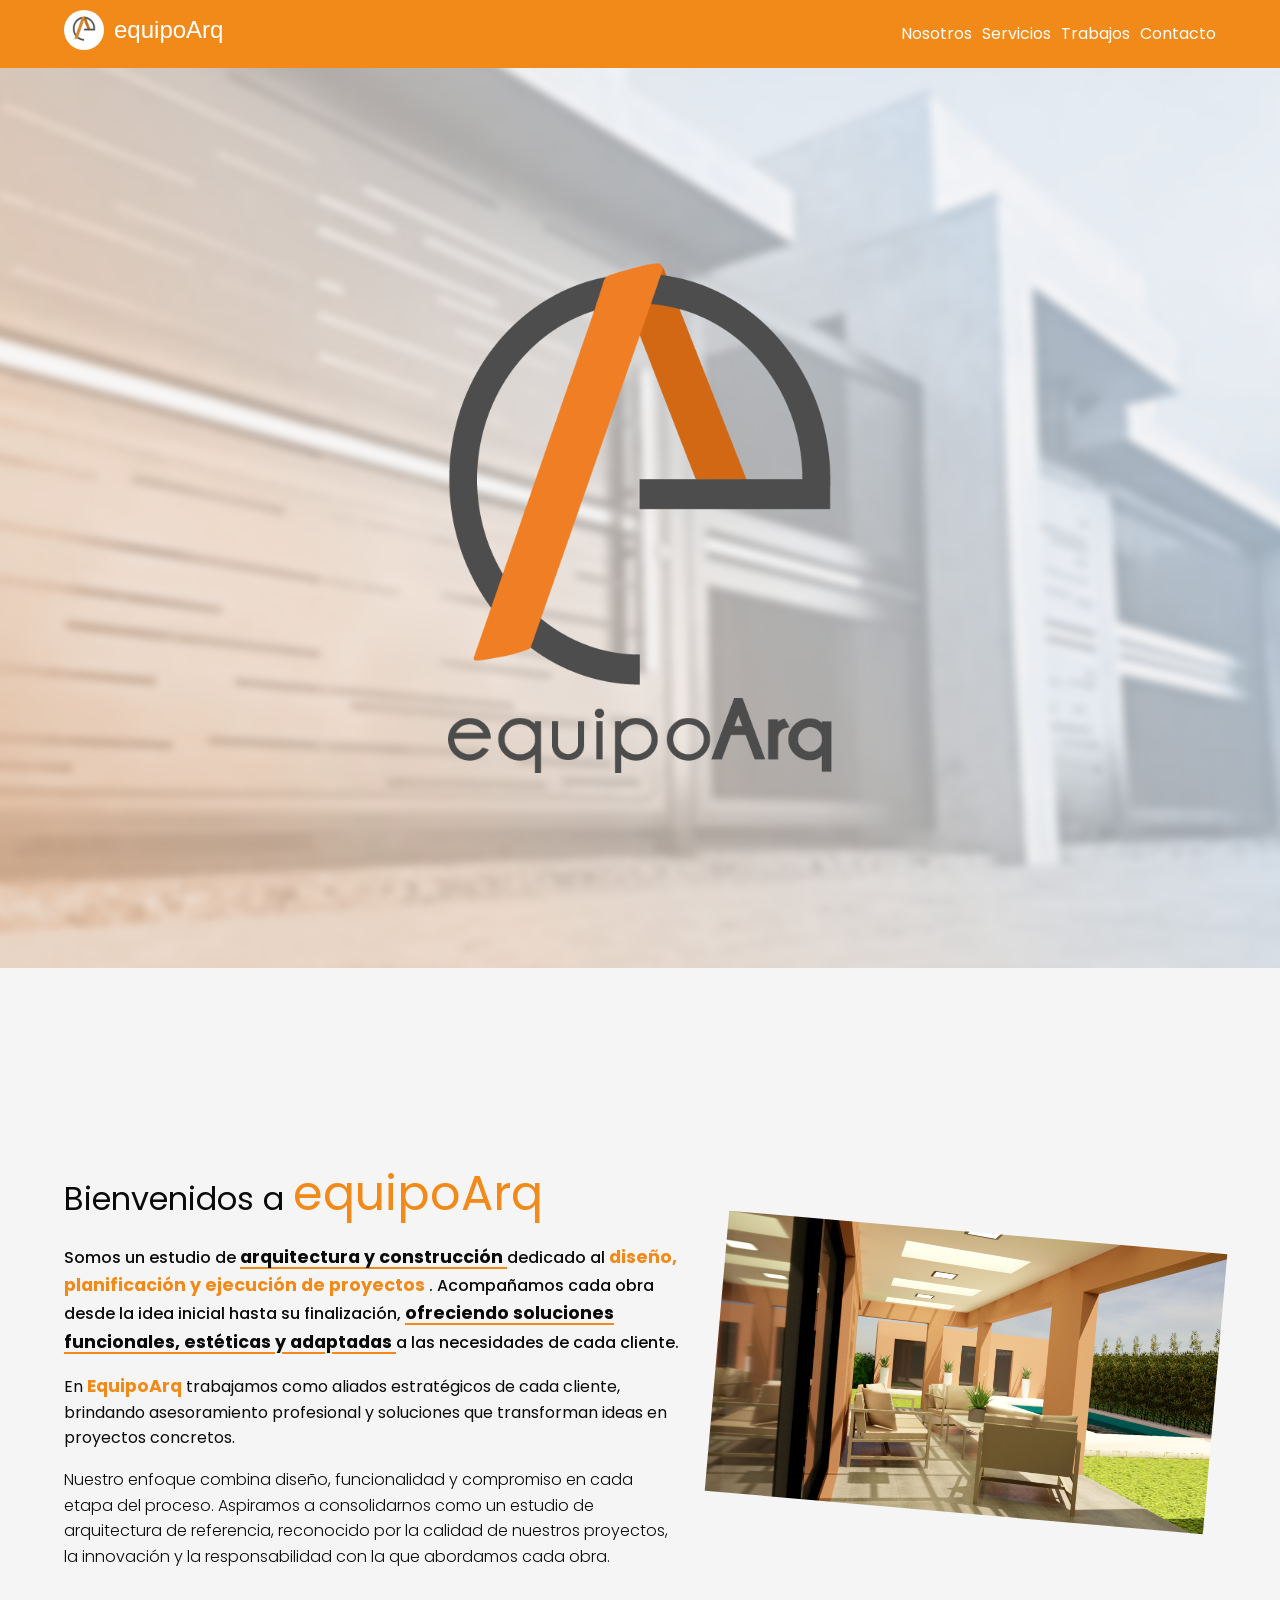
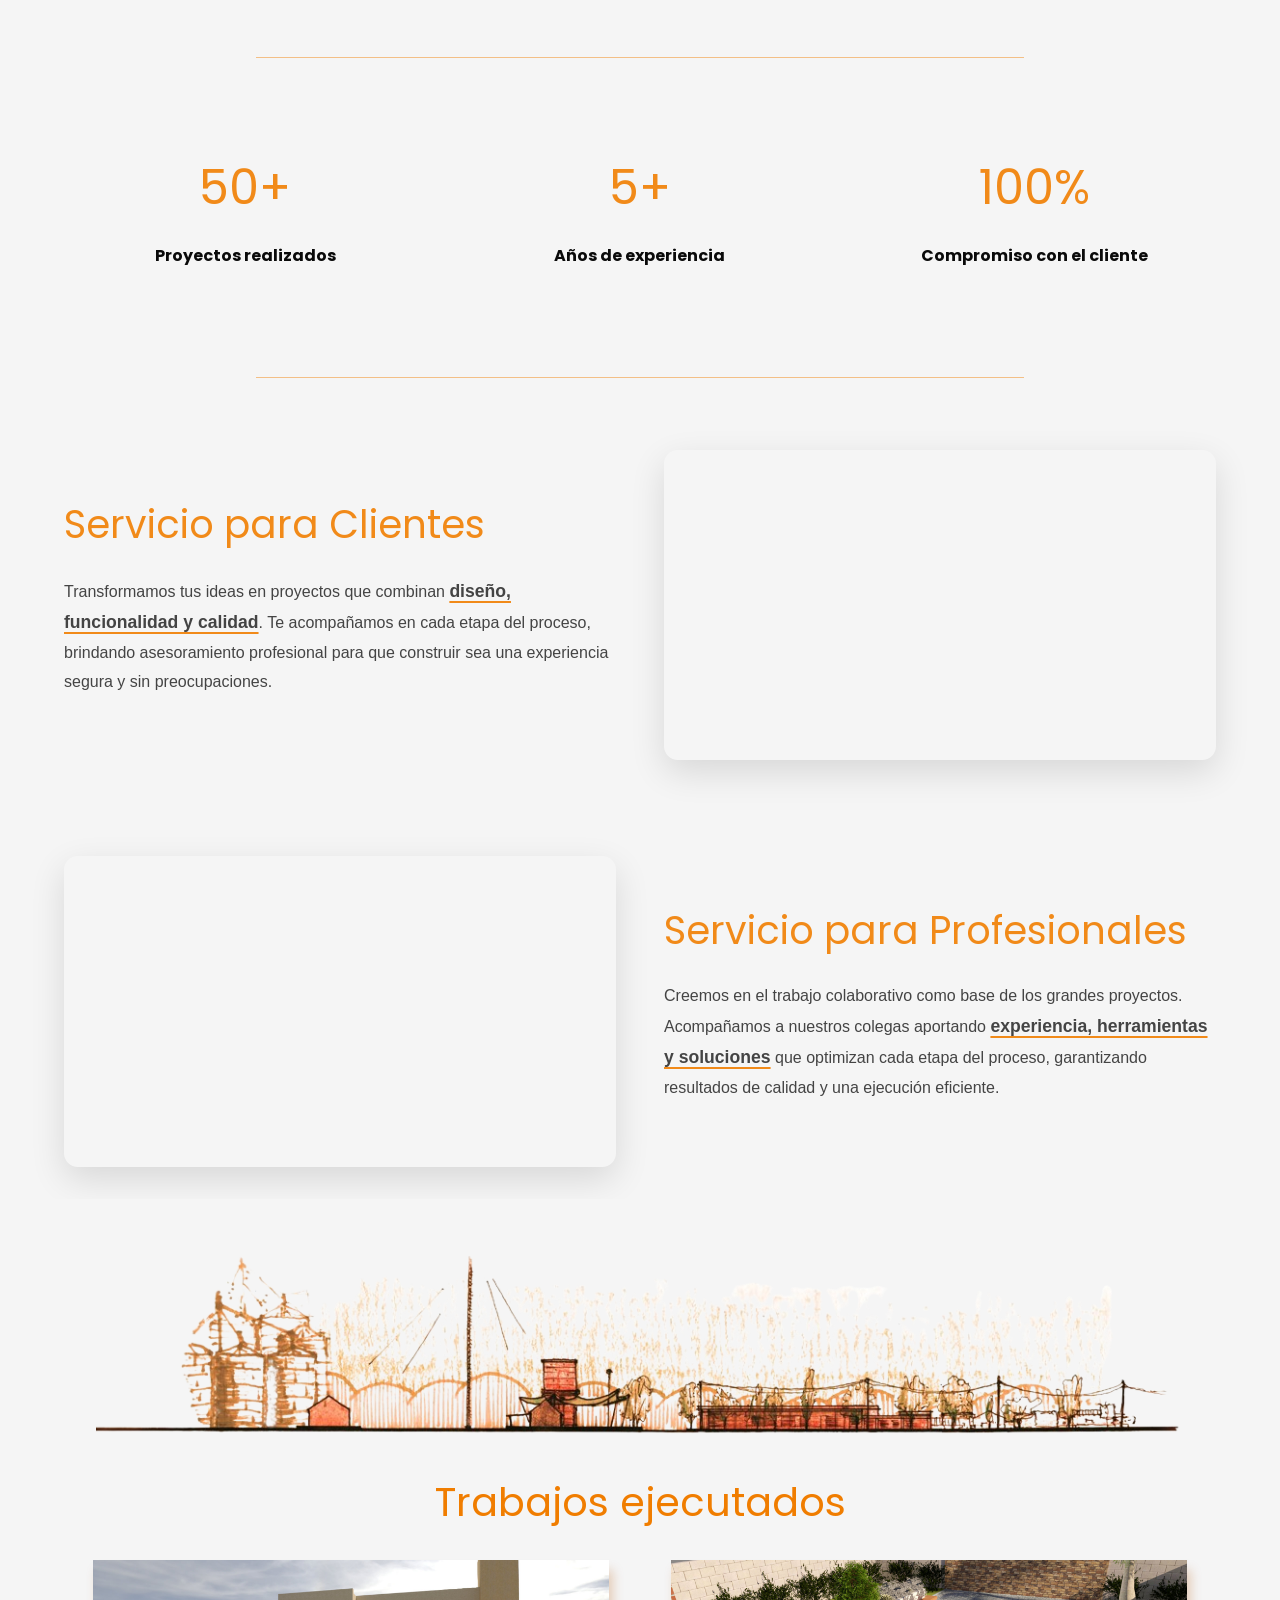
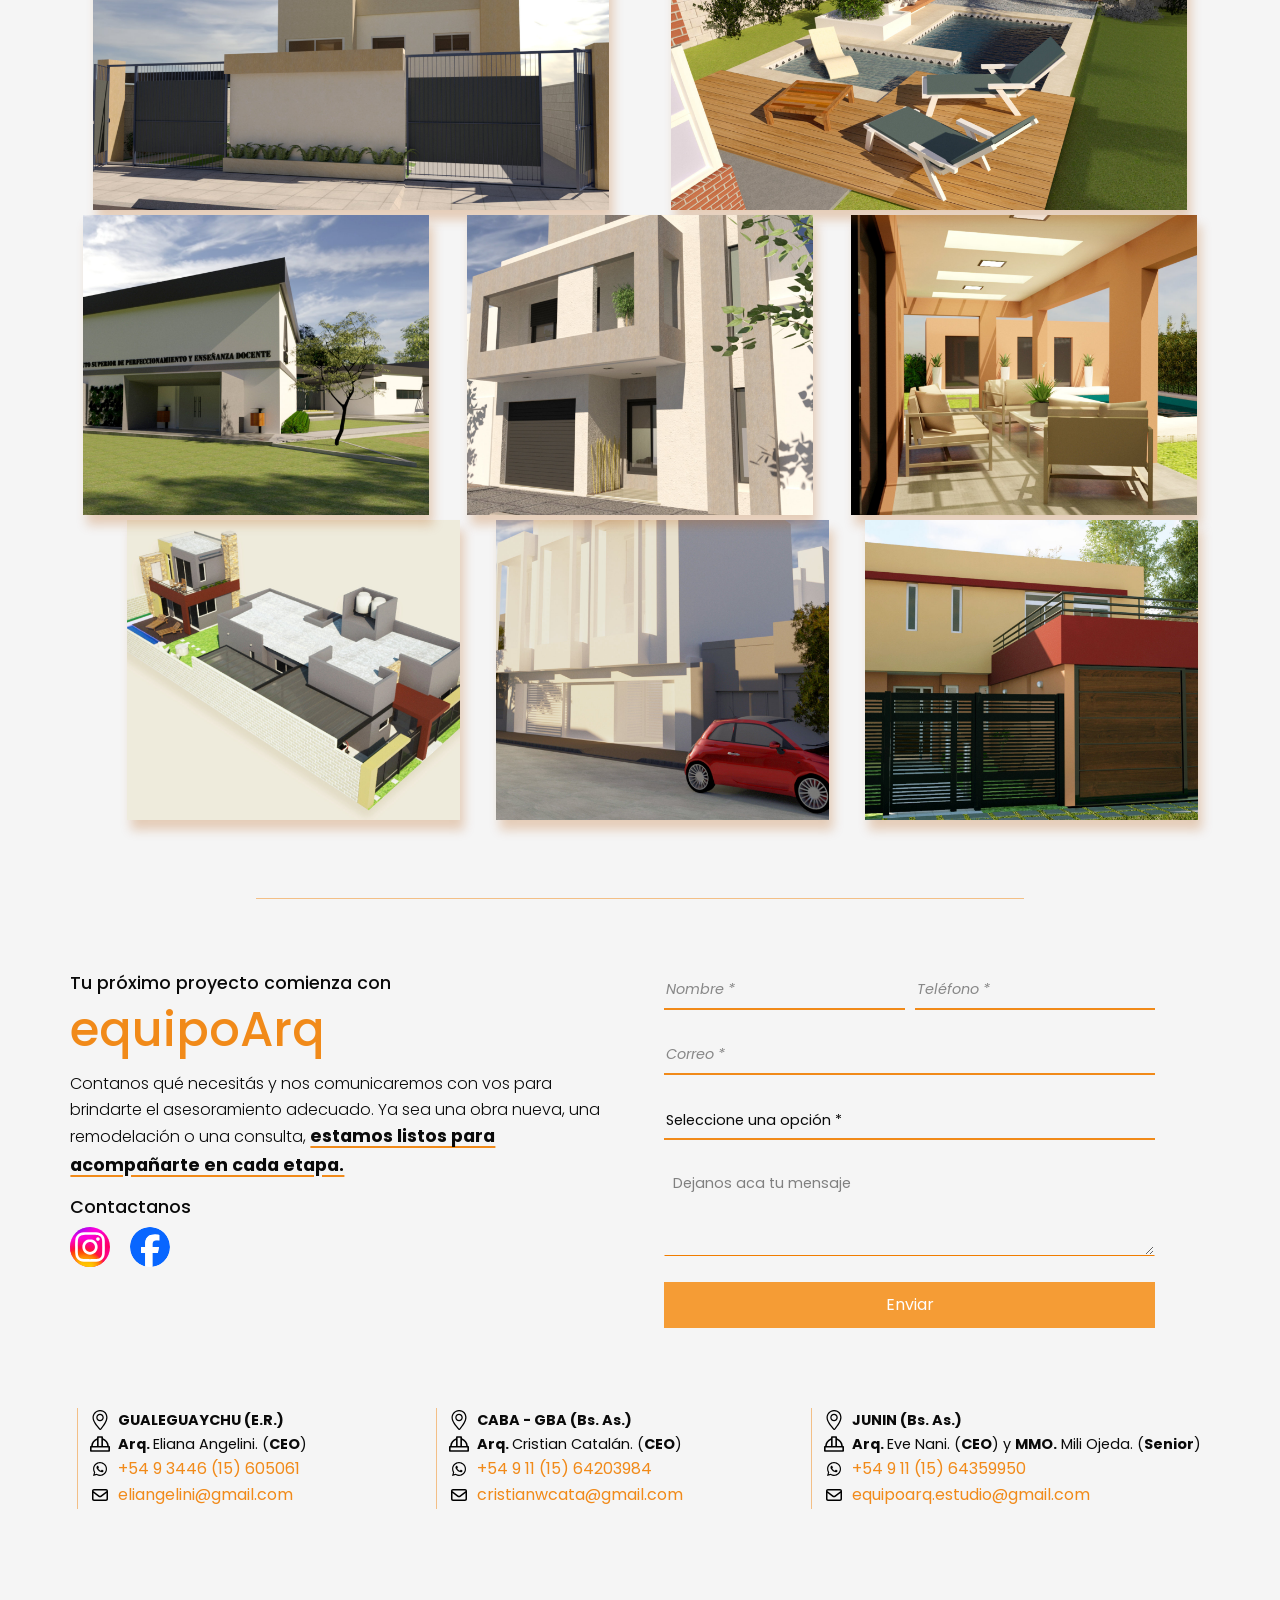
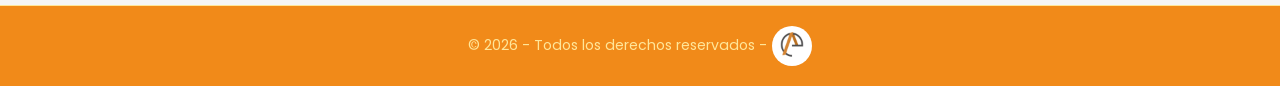
==== index.html @ 35acb1cf "fix img drawline" ====
<!doctype html>
<html class="no-js" lang="es" dir="ltr">

<head>
    <meta charset="utf-8">
    <meta http-equiv="x-ua-compatible" content="ie=edge">
    <meta name="viewport" content="width=device-width, initial-scale=1.0">
    <meta name="msapplication-TileColor" content="#ffffff00">
    <meta name="msapplication-TileImage" content="/ms-icon-144x144.png">
    <meta name="theme-color" content="#ffffff00">
    <meta name="description"
        content="En EquipoArq transformamos tus ideas en proyectos de arquitectura. Diseñamos espacios únicos y te acompañamos para hacer realidad el sueño de construir.">
    <meta name="keywords"
        content="arquitectura, diseño, construcción, planos, Junín, Gualeguaychu, Buenos Aires, proyectos, equipoarq">
    <title>EquipoArq</title>
    <link rel="apple-touch-icon" sizes="57x57" href="img/img-mobile/apple-icon-57x57.png">
    <link rel="apple-touch-icon" sizes="60x60" href="img/img-mobile/apple-icon-60x60.png">
    <link rel="apple-touch-icon" sizes="72x72" href="img/img-mobile/apple-icon-72x72.png">
    <link rel="apple-touch-icon" sizes="76x76" href="img/img-mobile/apple-icon-76x76.png">
    <link rel="apple-touch-icon" sizes="114x114" href="img/img-mobile/apple-icon-114x114.png">
    <link rel="apple-touch-icon" sizes="120x120" href="img/img-mobile/apple-icon-120x120.png">
    <link rel="apple-touch-icon" sizes="144x144" href="img/img-mobile/apple-icon-144x144.png">
    <link rel="apple-touch-icon" sizes="152x152" href="img/img-mobile/apple-icon-152x152.png">
    <link rel="apple-touch-icon" sizes="180x180" href="img/img-mobile/apple-icon-180x180.png">
    <link rel="icon" type="image/png" sizes="192x192" href="img/img-mobile/android-icon-192x192.png">
    <link rel="icon" type="image/png" sizes="32x32" href="img/icon-favicon/favicon-32x32.png">
    <link rel="icon" type="image/png" sizes="96x96" href="img/icon-favicon/favicon-96x96.png">
    <link rel="icon" type="image/png" sizes="16x16" href="img/icon-favicon/favicon-16x16.png">
    <link rel="manifest" href="/manifest.json">
    <link rel="stylesheet" href="css/foundation.css">
    <link rel="stylesheet" href="css/app.css">
    <link rel="stylesheet" href="fonts/style.css">
    <link rel="stylesheet" href="css/estilo.css">
    <link href="https://fonts.googleapis.com/css?family= Playfair + Display " rel="stylesheet">
    <link href="https://fonts.googleapis.com/css?family=Open+Sans:300,300i,400,400i,600,600i,700,700i,800,800i"
        rel="stylesheet">
</head>

<body>
    <!-------------------------------- MENU  -------------->

    <header id="header-nav" class="header-nav">
        <div class="nav-container">
            <a class="nav-header" data-link-home="1" href="#1">
                <h1 id="logo-link" class="logo">
                    <img class="logo-img" src="./img/img-mobile/apple-icon-120x120.png"
                        alt="Imagen del logo de EquipoArq">
                    equipoArq
                </h1>
            </a>
            <nav class="nav-links">
                <a class="nav-link" data-link="2" href="#2">Nosotros</a>
                <a class="nav-link" data-link="3" href="#3">Servicios</a>
                <a class="nav-link" data-link="4" href="#4">Trabajos</a>
                <a class="nav-link" data-link="5" href="#5">Contacto</a>
            </nav>

            <div id="esquina" class="esquina">
                <a type="button" id="menuM" style="display: inline;"><span class="icon-menu"></span></a>
                <a type="button" id="menuX" style="display: none;"><span class="icon-cross"></span></a>
            </div>

            <nav class="nav-links-mobile" id="nav-links-mobile" style="display: none;">
                <a class="nav-link" href="#2">Nosotros</a>
                <a class="nav-link" href="#3">Servicios</a>
                <a class="nav-link" href="#4">Trabajos</a>
                <a class="nav-link" href="#5">Contacto</a>
            </nav>
        </div>
    </header>
    <main>
        <!-------------------------------- HOME -------------->
        <section class="home" id="1">
            <div class="subhome">
                <img src="img/fuente/MARCA_de_AGUA.png" alt="Imagen del logo de EquipoArq">
            </div>
        </section>

        <!-------------------------------- NOSOTROS -------------->
        <section class="nosotros" id="2">
            <article class="nosotros-info">
                <h1>Bienvenidos a <span class="orange-title">equipoArq</span></h1>
                <p class="nosotros-first">Somos un estudio de
                    <strong class="text-underline">
                        arquitectura y construcción
                    </strong> dedicado al
                    <span class="orange">
                        diseño, planificación y ejecución de proyectos
                    </span>. Acompañamos cada obra desde la idea inicial hasta su finalización,
                    <strong class="text-underline">
                        ofreciendo soluciones funcionales, estéticas y adaptadas
                    </strong>
                    a las necesidades de cada cliente.
                </p>
                <p class="nosotros-second">
                    En <strong class="orange">EquipoArq</strong> trabajamos como aliados estratégicos de cada cliente,
                    brindando
                    asesoramiento profesional y
                    soluciones que transforman ideas en proyectos concretos.
                </p>
                <p class="nosotros-third">
                    Nuestro enfoque combina diseño, funcionalidad y
                    compromiso en cada etapa del proceso.
                    Aspiramos a consolidarnos como un estudio de arquitectura de referencia, reconocido por la calidad
                    de
                    nuestros proyectos, la innovación y la responsabilidad con la que abordamos cada obra.
                </p>
            </article>
            <div class="nosotros-img">
                <img src="img/obras/pay/01.jpg" alt="Imagen de proyecto realizado por nosotros">
            </div>
        </section>

        <hr class="orange">

        <!----------------------------- Cards -->

        <section class="cards-section" id="7">
            <article class="card-simple">
                <p class="card-number">50+</p>
                <p class="card-text">Proyectos realizados</p>
            </article>
            <article class="card-simple">
                <p class="card-number">5+</p>
                <p class="card-text">Años de experiencia</p>
            </article>
            <article class="card-simple">
                <p class="card-number">100%</p>
                <p class="card-text">Compromiso con el cliente</p>
            </article>
        </section>

        <hr class="orange">

        <!-------------------------------- SERVICIOS -------------->
        <section class="servicio" id="3">
            <article class="servicio-article">
                <div class="servicioCC" id="cuboC">
                    <h2>Servicio para Clientes</h2>
                    <p class="servicioCC-p">
                        Transformamos tus ideas en proyectos que combinan <strong class="text-underline">diseño,
                            funcionalidad y calidad</strong>. Te
                        acompañamos en cada etapa del proceso, brindando asesoramiento profesional para que
                        construir sea una experiencia segura y sin preocupaciones.
                    </p>
                </div>
                <div class="servicioCF" id="cuboCF">
                    <div>
                        <ul id="galeria1">
                            <li><img src="img/sc_1.jpg" border="0" alt="Rascafría1" /></li>
                            <li><img src="img/sc_2.jpg" border="0" alt="Rascafría1" /></li>
                            <li><img src="img/sc_3.jpg" border="0" alt="Rascafría1" /></li>
                            <!-- <li><img src="img/sc_4.jpg" border="0" alt="Rascafría1" /></li>
                            <li><img src="img/sc_5.jpg" border="0" alt="Rascafría1" /></li> -->
                        </ul>
                    </div>
                </div>
            </article>
            <article class="servicio-article">
                <div class="servicioPP" id="cuboP">
                    <div>
                        <ul id="galeria">
                            <li><img src="img/sp_1.jpg" border="0" alt="Rascafría" /></li>
                            <li><img src="img/sp_2.jpg" border="0" alt="Rascafría" /></li>
                            <li><img src="img/sp_3.jpg" border="0" alt="Rascafría" /></li>
                        </ul>
                    </div>
                </div>
                <div class="servicioCC" id="cuboPF">
                    <h2>Servicio para Profesionales</h2>
                    <p class="servicioCC-p"> Creemos en el trabajo colaborativo como base de los grandes proyectos.
                        Acompañamos a nuestros
                        colegas aportando <strong class="text-underline">experiencia, herramientas y soluciones</strong>
                        que
                        optimizan cada etapa del proceso,
                        garantizando resultados de calidad y una ejecución eficiente. </p>
                </div>
            </article>
        </section>

        <!-------------------------------- TRABAJOS ---------->

        <!-------------------------------- TRABAJOS + Hover  ---------->
        <section class="trabajos" id="4">
            <header class="dibujaLinea">
                <img class="" src="img/paisaje3.png" alt="Imagen de paisaje de Gualeguaychu, Entre Rios">
                <h2>Trabajos ejecutados</h2>
            </header>
            <div class="gridTrabajos">

                <article class="contieneTrabajoPrimera">
                    <a onclick="irReveal1()" class="trabajoPrimera" id="a1">
                        <div class="t1">
                            <div class="t1I" id="t1ID">
                                <p><span style="font-weight: bold; font-size: 1.2em; font-family: sans-serif;">Vivienda
                                        Multifamiliar</span></p>
                                <p>Proyecto completo de 5 viviendas urbanas para uso propio y de alquiler.</p>
                                <p>Ubicación: Gualeguaychú, Entre Rios.</p>
                                <p>M2 :500</p>
                                <p>Inicio 2019</p>
                            </div>
                        </div>
                    </a>
                    <a onclick="irReveal2()" class="trabajoPrimera" id="a2">
                        <div class="t2">
                            <div class="t2I" id="t1ID">
                                <p><span style="font-weight: bold; font-size: 1.2em; font-family: sans-serif;">Vivienda
                                        Unifamiliar</span></p>
                                <p>Refacción y paisajismo. Proyecto para vivienda urbana de remodelación de parrilla y
                                    patio,
                                    incorporando una pileta integrada.</p>
                                <p>Ubicación: Junín, Provincia de Bs As.</p>
                                <p>M2:140</p>
                                <p>Inicio 2019</p>
                            </div>
                        </div>
                    </a>
                </article>

                <!-------------------------------- TRABAJOS segunda  ---------->
                <article class="contieneTrabajoSegunda">
                    <a onclick="irReveal3()" class="trabajoSegunda" id="a3">
                        <div class="t3">
                            <div class="t3I" id="t1ID">
                                <p><span style="font-weight: bold; font-size: 1.2em; font-family: sans-serif;">Edificio
                                        Institucional</span></p>
                                <p>Obra nueva. Anteproyecto de edificio educativo de area artistica, con SUM de gran
                                    capacidad y areas de talleres didácticos.</p>
                                <p>Ubicacion: Polo educativo, Gualeguaychu, Entre Rios.</p>
                                <p>M2:1500</p>
                                <p>En Proceso</p>
                            </div>
                        </div>
                    </a>
                    <a onclick="irReveal4()" class="trabajoSegunda" id="a4">
                        <div class="t4">
                            <div class="t4I" id="t1ID">
                                <p><span style="font-weight: bold; font-size: 1.2em; font-family: sans-serif;">Vivienda
                                        Unifamiliar</span></p>
                                <p>Demolición y obra nueva. Vivienda completa, en dos plantas, planta baja área pública
                                    y
                                    planta alta sector privado. Construccion Tradicional y cieloraso de galería exterior
                                    con
                                    construcción en seco.</p>
                                <p>Ubicación: Gualeguaychú, Entre Rios.</p>
                                <p>M2:160</p>
                                <p>En proceso</p>
                            </div>
                        </div>
                    </a>
                    <a onclick="irReveal5()" class="trabajoSegunda" id="a5">
                        <div class="t5">
                            <div class="small-12 columns t5I" id="t1ID">
                                <p><span style="font-weight: bold; font-size: 1.2em; font-family: sans-serif;">Vivienda
                                        Unifamiliar</span></p>
                                <p>Refacción de baño y galería.
                                    Construcción Tradicional y cieloraso de galería exterior con construcción en seco.
                                </p>
                                <p>Ubicación: Chacabuco, Provincia de Bs. As.</p>
                                <p>M2:35</p>
                                <p>En proceso</p>
                            </div>
                        </div>
                    </a>
                </article>
                <!-------------------------------- TRABAJOS tercera  ---------->
                <article class="contieneTrabajoTercera">
                    <a onclick="irReveal6()" class="trabajoTercera" id="a6">
                        <div class="t6">
                            <div class="t6I" id="t1ID">
                                <p style="font-weight: bold; font-size: 1.2em; font-family: sans-serif;">Vivienda
                                    Unifamiliar</p>
                                <p>Refacción de fachada y cochera, Departamento a construir como vivienda secundaria.
                                    Construcción Tradicional y cochera en hierro y madera.</p>
                                <p>Ubicacion: Chacabuco, Provincia de Bs. As.</p>
                                <p>M2:120</p>
                                <p>Fachada concluida, Departamento a iniciar.</p>
                            </div>
                        </div>
                    </a>
                    <a onclick="irReveal7()" class="trabajoTercera" id="a7">
                        <div class="t7">
                            <div class="t7I" id="t1ID">
                                <p style="font-weight: bold; font-size: 1.2em; font-family: sans-serif;">Edificio de
                                    viviendas multifamiliar</p>
                                <p>6 Departamentos de 2 habitaciones tipo duplex</p>
                                <p>Ubicación: Junin, Provincia de Bs. As.</p>
                                <p>M2 :710</p>
                                <p>A iniciar a fines de 2019</p>
                            </div>
                        </div>
                    </a>
                    <a onclick="irReveal8()" class="trabajoTercera" id="a8">
                        <div class="t8">
                            <div class="t8I" id="t1ID">
                                <p style="font-weight: bold; font-size: 1.2em; font-family: sans-serif;">Vivienda
                                    Unifamiliar</p>
                                <p>Planta baja area social, con quincho y pileta . Planta alta sector privado 3
                                    dormitorios
                                    y baño. Construccion Tradicional.</p>
                                <p>Ubicacion: Chacabuco, Provincia de Bs. As.</p>
                                <p>M2:231</p>
                                <p>En obra.</p>
                            </div>
                        </div>
                    </a>
                </article>
            </div>

        </section>

        <!--------------------------- CONTACTO ------------------>

        <hr class="orange">

        <section id="5">
            <div class="contacto">
                <header class="contacto-info">
                    <h4 class="">
                        Tu próximo proyecto comienza con <span class="orange-title">equipoArq</span>
                    </h4>
                    <p>
                        Contanos qué necesitás y nos comunicaremos con vos para brindarte el asesoramiento adecuado. Ya
                        sea
                        una obra nueva, una remodelación o una consulta, <strong class="text-underline">estamos listos
                            para
                            acompañarte en cada etapa.</strong>
                    </p>
                    <h4>Contactanos</h4>
                    <p class="contacto-social">
                        <a class="logo-link-social" href="https://instagram.com/equipoarq" target="_blank"
                            rel="noopener noreferrer">
                            <img class="logo-img" src="./img/icons/instagram-icon.svg"
                                alt="Imagen de instagram acerca del perfil de EquipoArq">
                        </a>
                        <a class="logo-link-social" href="https://www.facebook.com/EArq.Arquitectura" target="_blank"
                            rel="noopener noreferrer">
                            <img class="logo-img" src="./img/icons/facebook-icon.svg"
                                alt="Imagen de facebook acerca del perfil de equipoArq">
                        </a>
                    </p>
                </header>
                <form action="enviar.php" method="post" class="contact-form">
                    <div class="inline-datos">
                        <input class="input-text" type="text" name="nombre" placeholder="Nombre *" minlength="3"
                            maxlength="50" required>
                        <input class="input-text" type="tel" name="telefono" placeholder="Teléfono *" inputmode="tel"
                            oninput="this.value = this.value.replace(/[^0-9+\-\s()]/g, '')" pattern="[0-9+\-\s()]{6,20}"
                            maxlength="15"
                            title="Ingrese un teléfono válido." required>
                    </div>
                    <input class="input-text" type="email" name="correo" placeholder="Correo *" required>
                    <select class="input-text" name="select-city" id="select-city" required>
                        <option value="">Seleccione una opción *</option>
                        <option value="eliangelini@gmail.com">Gualeguaychú</option>
                        <option value="cristianwcata@gmail.com">CABA</option>
                        <option value="equipoarq.estudio@gmail.com">Junín, BS AS</option>
                    </select>
                    <textarea name="mensajeM" class="mensajeM" type="mensaje" placeholder="Dejanos aca tu mensaje"
                        minlength="5" maxlength="200" required></textarea>
                    <button id="boton" class="button">Enviar</button>
                </form>
            </div>
            <div class="contact-info">
                <article class="contact-mails">
                    <div class="contact-data">
                        <img class="icons-img" src="./img/icons/location.svg" alt="icono de ubicación">
                        <h3><strong>GUALEGUAYCHU (E.R.)</strong></h3>
                    </div>
                    <div class="contact-data">
                        <img class="icons-img" src="./img/icons/helmet-safety.svg" alt="icono de arquitecto">
                        <h3><strong>Arq. </strong>Eliana Angelini. (<strong>CEO</strong>)</h3>
                    </div>
                    <div class="contact-data">
                        <img class="icons-img" src="./img/icons/whatsapp.svg" alt="icono de whatsapp">
                        <a href="https://wa.me/543446605061" target="_blank" rel="noopener noreferrer">
                            <h3>+54 9 3446 (15) 605061</h3>
                        </a>
                    </div>
                    <div class="contact-data">
                        <img class="icons-img" src="./img/icons/mail.svg" alt="icono de mail">
                        <a href="mailto:eliangelini@gmail.com">
                            <h3>eliangelini@gmail.com</h3>
                        </a>
                    </div>
                </article>
                <article class="contact-mails">
                    <div class="contact-data">
                        <img class="icons-img" src="./img/icons/location.svg" alt="icono de ubicación">
                        <h3><strong>CABA - GBA (Bs. As.)</strong></h3>
                    </div>
                    <div class="contact-data">
                        <img class="icons-img" src="./img/icons/helmet-safety.svg" alt="icono de arquitecto">
                        <h3><strong>Arq. </strong>Cristian Catalán. (<strong>CEO</strong>)</h3>
                    </div>
                    <div class="contact-data">
                        <img class="icons-img" src="./img/icons/whatsapp.svg" alt="icono de Whatsapp">
                        <a href="https://wa.me/5491164203984?text=Hola,%20quiero%20más%20información%20sobre%20sus%20servicios."
                            target="_blank" rel="noopener noreferrer">
                            <h3>+54 9 11 (15) 64203984</h3>
                        </a>
                    </div>
                    <div class="contact-data">
                        <img class="icons-img" src="./img/icons/mail.svg" alt="icono de mail">
                        <a href="mailto:cristianwcata@gmail.com">
                            <h3>cristianwcata@gmail.com</h3>
                        </a>
                    </div>
                </article>
                <article class="contact-mails">
                    <div class="contact-data">
                        <img class="icons-img" src="./img/icons/location.svg" alt="icono de ubicación">
                        <h3><strong>JUNIN (Bs. As.)</strong></h3>
                    </div>
                    <div class="contact-data">
                        <img class="icons-img" src="./img/icons/helmet-safety.svg" alt="icono de arquitecto">
                        <h3 class="contact-h3-display"><strong>Arq. </strong>Eve Nani. (<strong>CEO</strong>) y
                            <strong>MMO.</strong> Mili Ojeda. (<strong>Senior</strong>)
                        </h3>
                        <h3 class="contact-h3-mobile">
                            <div>
                                <strong>Arq. </strong>Eve Nani. (<strong>CEO</strong>)
                            </div>
                            <div>
                                <strong>MMO.</strong> Mili Ojeda. (<strong>Senior</strong>)
                        </h3>
                    </div>
                    <div class="contact-data">
                        <img class="icons-img" src="./img/icons/whatsapp.svg" alt="icono de whatsapp">
                        <a href="https://wa.me/5491164359950?text=Hola,%20quiero%20más%20información%20sobre%20sus%20servicios."
                            target="_blank" rel="noopener noreferrer">
                            <h3>+54 9 11 (15) 64359950</h3>
                        </a>
                    </div>
                    <div class="contact-data">
                        <img class="icons-img" src="./img/icons/mail.svg" alt="icono de mail">
                        <a href="mailto:equipoarq.estudio@gmail.com">
                            <h3>equipoarq.estudio@gmail.com</h3>
                        </a>
                    </div>
                </article>

            </div>
        </section>
    </main>

    <!-----------------------------FOOTER -------------------->
    <footer class="footer">
        <small class="copyright">
            &copy; 2026 - Todos los derechos reservados - <img class="logo-img" src="./img/img-mobile/apple-icon-120x120.png" alt="Imagen del logo de EquipoArq">
        </small>
    </footer>

    <!--------------------------- REVEAL1 ------------------>
    <div class="row expanded reveal1" id="reveal1">
        <a class="fuera" onclick="fueraReveal1()"> <span class="icon-cross"></span> </a>

        <div class="small-12 medium-6 large-8 columns revealFotos">
            <a class="fueraMenor" onclick="fueraReveal1()"> <span class="icon-cross"></span> </a>
            <ul class="slider22">
                <li>
                    <input type="radio" id="reveal1-1" name="sradio" checked>
                    <label for="reveal1-1"></label>
                    <img class="reveal1-11">
                </li>
                <li>
                    <input type="radio" id="reveal1-2" name="sradio">
                    <label for="reveal1-2"></label>
                    <img class="reveal1-22">
                </li>
                <li>
                    <input type="radio" id="reveal1-3" name="sradio">
                    <label for="reveal1-3"></label>
                    <img class="reveal1-33">
                </li>
                <li>
                    <input type="radio" id="reveal1-4" name="sradio">
                    <label for="reveal1-4"></label>
                    <img class="reveal1-44">
                </li>
            </ul>
        </div>
        <div class="small-12 medium-6 large-4 columns revealinfo">
            <p><span style="font-weight: bold; font-size: 1.2em; font-family: sans-serif; color: #ff9100;">Vivienda
                    Multifamiliar</span></p>
            <p>Proyecto completo de 5 viviendas urbanas para uso propio y de alquiler.</p>
            <p>Ubicación: Gualeguaychú, Entre Rios.</p>
            <p>M2 :500</p>
            <p>Inicio 2019</p>
        </div>
    </div>
    <!--------------------------- REVEAL2 ------------------>
    <div class="row expanded reveal1" id="reveal2">
        <a class="fuera" onclick="fueraReveal1()"> <span class="icon-cross"></span> </a>

        <div class="small-12 medium-6 large-8 columns revealFotos">
            <a class="fueraMenor" onclick="fueraReveal1()"> <span class="icon-cross"></span> </a>
            <ul class="slider22">
                <li>
                    <input type="radio" id="reveal2-1" name="sradio" checked>
                    <label for="reveal2-1"></label>
                    <img class="reveal2-11">
                </li>
                <li>
                    <input type="radio" id="reveal2-2" name="sradio">
                    <label for="reveal2-2"></label>
                    <img class="reveal2-22">
                </li>
                <li>
                    <input type="radio" id="reveal2-3" name="sradio">
                    <label for="reveal2-3"></label>
                    <img class="reveal2-33">
                </li>
                <li>
                    <input type="radio" id="reveal2-4" name="sradio">
                    <label for="reveal2-4"></label>
                    <img class="reveal2-44">
                </li>
            </ul>
        </div>
        <div class="small-12 medium-6 large-4 columns revealinfo">
            <p><span style="font-weight: bold; font-size: 1.2em; font-family: sans-serif; color: #ff9100;">Vivienda
                    Unifamiliar</span></p>
            <p>Refacción y paisajismo. Proyecto para vivienda urbana de remodelación de parrilla y patio,
                incorporando una pileta integrada.</p>
            <p>Ubicación: Junín, Provincia de Bs As.</p>
            <p>M2:140</p>
            <p>Inicio 2019</p>
        </div>
    </div>
    <!--------------------------- REVEAL3 ------------------>
    <div class="row expanded reveal1" id="reveal3">
        <a class="fuera" onclick="fueraReveal1()"> <span class="icon-cross"></span> </a>

        <div class="small-12 medium-6 large-8 columns revealFotos">
            <a class="fueraMenor" onclick="fueraReveal1()"> <span class="icon-cross"></span> </a>
            <ul class="slider22">
                <li>
                    <input type="radio" id="reveal3-1" name="sradio" checked>
                    <label for="reveal3-1"></label>
                    <img class="reveal3-11">
                </li>
                <li>
                    <input type="radio" id="reveal3-2" name="sradio">
                    <label for="reveal3-2"></label>
                    <img class="reveal3-22">
                </li>
                <li>
                    <input type="radio" id="reveal3-3" name="sradio">
                    <label for="reveal3-3"></label>
                    <img class="reveal3-33">
                </li>
                <li>
                    <input type="radio" id="reveal3-4" name="sradio">
                    <label for="reveal3-4"></label>
                    <img class="reveal3-44">
                </li>
                <li>
                    <input type="radio" id="reveal3-5" name="sradio">
                    <label for="reveal3-5"></label>
                    <img class="reveal3-55">
                </li>
            </ul>
        </div>
        <div class="small-12 medium-6 large-4 columns revealinfo">
            <p><span style="font-weight: bold; font-size: 1.2em; font-family: sans-serif;">Edificio Institucional</span>
            </p>
            <p>Obra nueva. Anteproyecto de edificio educativo de area artistica, con SUM de gran capacidad y areas de
                talleres didácticos.</p>
            <p>Ubicacion: Polo educativo, Gualeguaychu, Entre Rios.</p>
            <p>M2:1500</p>
            <p>En Proceso</p>
        </div>
    </div>
    <!--------------------------- REVEAL4 ------------------>
    <div class="row expanded reveal1" id="reveal4">
        <a class="fuera" onclick="fueraReveal1()"> <span class="icon-cross"></span> </a>

        <div class="small-12 medium-6 large-8 columns revealFotos">

            <a class="fueraMenor" onclick="fueraReveal1()"> <span class="icon-cross"></span> </a>
            <ul class="slider22">
                <li>
                    <input type="radio" id="reveal4-1" name="sradio" checked>
                    <label for="reveal4-1"></label>
                    <img class="reveal4-11">
                </li>
                <li>
                    <input type="radio" id="reveal4-2" name="sradio">
                    <label for="reveal4-2"></label>
                    <img class="reveal4-22">
                </li>
            </ul>
        </div>
        <div class="small-12 medium-6 large-4 columns revealinfo">
            <p><span style="font-weight: bold; font-size: 1.2em; font-family: sans-serif; color: #ff9100;">Vivienda
                    Unifamiliar</span></p>
            <p>Demolición y obra nueva. Vivienda completa, en dos plantas, planta baja área pública y planta alta sector
                privado. Construccion Tradicional y cieloraso de galería exterior con construcción en seco.</p>
            <p>Ubicación: Gualeguaychú, Entre Rios.</p>
            <p>M2:160</p>
            <p>En proceso</p>
        </div>
    </div>
    <!--------------------------- REVEAL5 ------------------>
    <div class="row expanded reveal1" id="reveal5">
        <a class="fuera" onclick="fueraReveal1()"> <span class="icon-cross"></span> </a>

        <div class="small-12 medium-6 large-8 columns revealFotos">
            <a class="fueraMenor" onclick="fueraReveal1()"> <span class="icon-cross"></span> </a>
            <ul class="slider22">
                <li>
                    <input type="radio" id="reveal5-1" name="sradio" checked>
                    <label for="reveal5-1"></label>
                    <img class="reveal5-11">
                </li>
                <li>
                    <input type="radio" id="reveal5-2" name="sradio">
                    <label for="reveal5-2"></label>
                    <img class="reveal5-22">
                </li>
            </ul>
        </div>
        <div class="small-12 medium-6 large-4 columns revealinfo">
            <p><span style="font-weight: bold; font-size: 1.2em; font-family: sans-serif; color: #ff9100;">Vivienda
                    Unifamiliar</span></p>
            <p>Refacción de baño y galería.
                Construcción Tradicional y cieloraso de galería exterior con construcción en seco.</p>
            <p>Ubicación: Chacabuco, Provincia de Bs. As.</p>
            <p>M2:35</p>
            <p>En proceso</p>
        </div>
    </div>
    <!--------------------------- REVEAL6 ------------------>
    <div class="row expanded reveal1" id="reveal6">
        <a class="fuera" onclick="fueraReveal1()"> <span class="icon-cross"></span> </a>

        <div class="small-12 medium-6 large-8 columns revealFotos">
            <a class="fueraMenor" onclick="fueraReveal1()"> <span class="icon-cross"></span> </a>
            <ul class="slider22">
                <li>
                    <input type="radio" id="reveal6-1" name="sradio" checked>
                    <label for="reveal6-1"></label>
                    <img class="reveal6-11">
                </li>
                <li>
                    <input type="radio" id="reveal6-2" name="sradio">
                    <label for="reveal6-2"></label>
                    <img class="reveal6-22">
                </li>
                <li>
                    <input type="radio" id="reveal6-3" name="sradio">
                    <label for="reveal6-3"></label>
                    <img class="reveal6-33">
                </li>
                <li>
                    <input type="radio" id="reveal6-4" name="sradio">
                    <label for="reveal6-4"></label>
                    <img class="reveal6-44">
                </li>
                <li>
                    <input type="radio" id="reveal6-5" name="sradio">
                    <label for="reveal6-5"></label>
                    <img class="reveal6-55">
                </li>
                <li>
                    <input type="radio" id="reveal6-6" name="sradio">
                    <label for="reveal6-6"></label>
                    <img class="reveal6-66">
                </li>
            </ul>
        </div>
        <div class="small-12 medium-6 large-4 columns revealinfo">
            <p style="font-weight: bold; font-family: sans-serif; color: #ff9100;">Vivienda Unifamiliar</p>
            <p>Refacción de fachada y cochera, Departamento a construir como vivienda secundaria.
                Construcción Tradicional y cochera en hierro y madera.</p>
            <p>Ubicacion: Chacabuco, Provincia de Bs. As.</p>
            <p>M2:120</p>
            <p>Fachada concluida, Departamento a iniciar.</p>
        </div>
    </div>
    <!--------------------------- REVEAL7 ------------------>
    <div class="row expanded reveal1" id="reveal7">
        <a class="fuera" onclick="fueraReveal1()"> <span class="icon-cross"></span> </a>

        <div class="small-12 medium-6 large-8 columns revealFotos">
            <a class="fueraMenor" onclick="fueraReveal1()"> <span class="icon-cross"></span> </a>
            <ul class="slider22">
                <li>
                    <input type="radio" id="reveal7-1" name="sradio" checked>
                    <label for="reveal7-1"></label>
                    <img class="reveal7-11">
                </li>
                <li>
                    <input type="radio" id="reveal7-2" name="sradio">
                    <label for="reveal7-2"></label>
                    <img class="reveal7-22">
                </li>
                <li>
                    <input type="radio" id="reveal7-3" name="sradio">
                    <label for="reveal7-3"></label>
                    <img class="reveal7-33">
                </li>
                <li>
                    <input type="radio" id="reveal7-4" name="sradio">
                    <label for="reveal7-4"></label>
                    <img class="reveal7-44">
                </li>
                <li>
                    <input type="radio" id="reveal7-5" name="sradio">
                    <label for="reveal7-5"></label>
                    <img class="reveal7-55">
                </li>
            </ul>
        </div>
        <div class="small-12 medium-6 large-4 columns revealinfo">
            <p style="font-weight: bold; font-family: sans-serif; color: #ff9100;">Edificio de viviendas multifamiliar
            </p>
            <p>6 Departamentos de 2 habitaciones tipo duplex</p>
            <p>Ubicación: Junin, Provincia de Bs. As.</p>
            <p>M2 :710</p>
            <p>A iniciar a fines de 2019</p>
        </div>
    </div>
    <!--------------------------- REVEAL8 ------------------>
    <div class="row expanded reveal1" id="reveal8">
        <a class="fuera" onclick="fueraReveal1()"> <span class="icon-cross"></span> </a>

        <div class="small-12 medium-6 large-8 columns revealFotos">
            <a class="fueraMenor" onclick="fueraReveal1()"> <span class="icon-cross"></span> </a>
            <ul class="slider22">
                <li>
                    <input type="radio" id="reveal8-1" name="sradio" checked>
                    <label for="reveal8-1"></label>
                    <img class="reveal8-11">
                </li>
                <li>
                    <input type="radio" id="reveal8-2" name="sradio">
                    <label for="reveal8-2"></label>
                    <img class="reveal8-22">
                </li>
                <li>
                    <input type="radio" id="reveal8-3" name="sradio">
                    <label for="reveal8-3"></label>
                    <img class="reveal8-33">
                </li>
                <li>
                    <input type="radio" id="reveal8-4" name="sradio">
                    <label for="reveal8-4"></label>
                    <img class="reveal8-44">
                </li>
                <li>
                    <input type="radio" id="reveal8-5" name="sradio">
                    <label for="reveal8-5"></label>
                    <img class="reveal8-55">
                </li>
                <li>
                    <input type="radio" id="reveal8-6" name="sradio">
                    <label for="reveal8-6"></label>
                    <img class="reveal8-66">
                </li>
                <li>
                    <input type="radio" id="reveal8-7" name="sradio">
                    <label for="reveal8-7"></label>
                    <img class="reveal8-77">
                </li>
                <li>
                    <input type="radio" id="reveal8-8" name="sradio">
                    <label for="reveal8-8"></label>
                    <img class="reveal8-88">
                </li>
            </ul>
        </div>
        <div class="small-12 medium-6 large-4 columns revealinfo">
            <p style="font-weight: bold; font-family: sans-serif; color: #ff9100;">Vivienda Unifamiliar</p>
            <p>Planta baja area social, con quincho y pileta . Planta alta sector privado 3 dormitorios y baño.
                Construccion Tradicional.</p>
            <p>Ubicacion: Chacabuco, Provincia de Bs. As.</p>
            <p>M2:231</p>
            <p>En obra.</p>
        </div>
    </div>

    <!--------------------------- REVEAL9 ------------------>
    <script src="js/vendor/jquery.js"></script>
    <script src="js/vendor/what-input.js"></script>
    <script src="js/vendor/foundation.js"></script>
    <script src="js/app.js"></script>
    <script src="js/main1.js"></script>
    <script src="js/nav-scroll.js"></script>


</body>

</html>
---- css/app.css ----
/*//////////////////////  HOME ////////////////*/

.slider{
    width: 100%;
    margin: auto;
    overflow :hidden;
    height: 100vh;
    
      background-position: center;
    background-repeat: no-repeat;
    background-size: cover;
    height: 100vh;
    overflow:hidden;

}

.slider ul{
    display: flex;
    padding: 0;
    margin:  0;
    width: 400%; 
    animation: cambio 5s infinite;
}

.slider li {
    width: 100%;
    list-style: none;
   
}
.slider img{
    width: 100%;   
  
}

@keyframes cambio {
    0% {margin-left: 0%}
    20% {margin-left: 0%}
    
    25%{margin-left: -100%}
    45%{margin-left: -100%}
    
    50%{margin-left: -200%}
    70%{margin-left: -200%}
    
    75%{margin-left: -300%}
    95%{margin-left: -300%}
}





















/*
   <section class="home"> 

.orbit-slider img{
   position: absolute;
    top: 50%;
    left: 50%;
    min-width: 100%;
    min-height: 100vh;
    
    transform: translateX(-50%) translateY(-50%);
    -webkit-transform: translateX(-50%) translateY(-50%);
    -moz-transform: translateX(-50%) translateY(-50%);
    -ms-transform: translateX(-50%) translateY(-50%);
    -o-transform: translateX(-50%) translateY(-50%);
    overflow: hidden;
}
---- fonts/style.css ----
@font-face {
  font-family: 'icomoon';
  src:  url('icomoon.eot?661mta');
  src:  url('icomoon.eot?661mta#iefix') format('embedded-opentype'),
    url('icomoon.ttf?661mta') format('truetype'),
    url('icomoon.woff?661mta') format('woff'),
    url('icomoon.svg?661mta#icomoon') format('svg');
  font-weight: normal;
  font-style: normal;
}

[class^="icon-"], [class*=" icon-"] {
  /* use !important to prevent issues with browser extensions that change fonts */
  font-family: 'icomoon' !important;
  speak: none;
  font-style: normal;
  font-weight: normal;
  font-variant: normal;
  text-transform: none;
  line-height: 1;

  /* Better Font Rendering =========== */
  -webkit-font-smoothing: antialiased;
  -moz-osx-font-smoothing: grayscale;
}

.icon-home2:before {
  content: "\e901";
}
.icon-office:before {
  content: "\e903";
}
.icon-image:before {
  content: "\e90d";
}
.icon-images:before {
  content: "\e90e";
}
.icon-camera:before {
  content: "\e90f";
}
.icon-menu:before {
  content: "\e9bd";
}
.icon-cross:before {
  content: "\ea0f";
}
.icon-arrow-right:before {
  content: "\ea34";
}
.icon-arrow-left:before {
  content: "\ea38";
}
.icon-facebook2:before {
  content: "\ea91";
}
.icon-instagram:before {
  content: "\ea92";
}
.icon-whatsapp:before {
  content: "\ea93";
}
.icon-twitter:before {
  content: "\ea96";
}
---- css/estilo.css ----
@import url('https://fonts.googleapis.com/css2?family=Poppins:ital,wght@0,100;0,200;0,300;0,400;0,500;0,600;0,700;0,800;0,900;1,100;1,200;1,300;1,400;1,500;1,600;1,700;1,800;1,900&display=swap');

* {
    margin: 0;
    padding: 0;
    scroll-behavior: smooth;
}

:root {
    --nav-height: 70px;

    --font-family: "Poppins", sans-serif;
    --font-family-bold: "Poppins", sans-serif;

    --background-color: #F5F5F5;
    --background-color2: #F18A19;
}

/*** General******************/

section {
    scroll-margin-top: var(--nav-height);
    align-content: center;
    padding-block: 2rem;
}

header,
main,
footer {
    width: 100%;
    margin: 0 auto;
}

main {
    background-color: var(--background-color);
    width: 100%;
    margin: 0 auto;
}

.esquina {
    display: none;
}

hr {
    border: none;
    height: 1px;
    background-color: rgba(241, 138, 25, 0.5);
    width: 60%;
    margin: 40px auto;
}

.orange-title {
    color: #F18A19;
    font-size: 3rem;
}

.orange {
    color: #F18A19;
    font-weight: bold;
    font-size: 1.1rem;
}

.text-underline {
    text-decoration: underline;
    text-decoration-color: #F18A19;
    text-decoration-thickness: 2px;
    text-underline-offset: 4px;
    font-size: 1.1rem;
}

.nowrap {
    text-wrap: wrap;
}



/****************** MENU ****************/

.header-nav {
    background: var(--background-color2);
    margin: 0;
    width: 100%;
    position: sticky;
    top: 0;
    z-index: 1000;
    transition: background-color 0.3s ease, box-shadow 0.3s ease;
    padding: 10px 0;
}

.header-nav.scrolled {
    background: rgba(241, 138, 25, 0.75);
    backdrop-filter: blur(10px);
    -webkit-backdrop-filter: blur(10px);
    box-shadow: 0 4px 10px rgba(0, 0, 0, 0.1);
}

.nav-container {
    width: 90%;
    display: flex;
    flex-direction: row;
    align-items: center;
    justify-content: space-between;
    gap: 10px;
    margin: 0 auto;
}

.nav-header h1 {
    font-size: 1.5em;
    color: white;
    align-items: center;
}

.logo {
    display: flex;
    align-items: center;
    justify-content: center;
    gap: 10px;
    text-decoration: none;
}

.logo-img {
    width: 120px;
    height: 120px;
    border-radius: 50%;
}

.nav-links {
    display: flex;
    flex-direction: row;
    justify-content: center;
    gap: 10px;
}

.nav-link {
    color: white;
    font-family: var(--font-family-bold);
    font-size: 1rem;
}

.nav-link:hover {
    text-decoration: underline;
    text-decoration-color: white;
    text-decoration-thickness: 2px;
    text-underline-offset: 6px;
    color: rgba(112, 110, 111, 1);
}

.nav-link.active {
    color: black;
    text-decoration: underline;
    text-decoration-color: white;
    text-underline-offset: 6px;
}


/****************** HOME ****************/

.home {
    position: relative;
    width: 100%;
    min-height: 100svh;

    display: flex;
    justify-content: center;
    align-items: center;

    overflow: hidden;
}

/* Imagen de fondo */
.home::before {
    content: "";
    position: absolute;
    inset: 0;

    background:
        linear-gradient(
            rgba(233, 229, 229, 0.25),
            rgba(208, 205, 205, 0.25)
        ),
        url("../img/home_imgcc.jpg") center center / cover no-repeat;

    filter: blur(4px);
    transform: scale(1.05);

    z-index: 1;
}

/* Contenido */
.subhome {
    position: relative;
    z-index: 5;

    display: flex;
    justify-content: center;
    align-items: center;
}

.subhome img {
    width: clamp(180px, 30vw, 500px);
    height: auto;
    display: block;
}


/****************** NOSOTROS ****************/


.nosotros {
    display: flex;
    flex-direction: row;
    justify-content: center;
    align-items: center;
    gap: 2rem;
    width: 90%;
    margin: 0 auto;
    margin-top: 10rem;
}

.nosotros-info>h1 {
    font-family: var(--font-family-bold);
    font-size: 2rem;
}

.nosotros-info {
    padding: 0;
    font-family: var(--font-family);
}

.nosotros-first {
    font-size: 1rem;
    margin-top: 1rem;
    text-wrap: wrap;
    font-weight: 500;
}

.nosotros-second, .nosotros-third {
    font-size: 1rem;
    margin-top: 1rem;
    text-wrap: wrap;
}

.nosotros-second{
    font-weight: 400;
}
.nosotros-third{
    font-weight: 300;
}

.nosotros-img img {
    transform: rotate(5deg) scale(1);
    transition: transform 0.4s ease;
}

.nosotros-img img:hover {
    transform: rotate(0deg) scale(1.03);
}

/* Cards estadisticas */

.cards-section {
    font-family: var(--font-family);
    font-size: 1rem;
    display: grid;
    grid-template-columns: repeat(auto-fit, minmax(180px, 1fr));
    gap: 2rem;
    width: 90%;
    margin: auto;
}

.card-simple {
    padding: 20px;
    text-align: center;
}

.card-number {
    font-size: 3rem;
    color: #F18A19;
}

.card-text {
    font-size: 1rem;
    font-weight: bold;
}


/********************Intermedio*/

.intermedio {
    position: relative;
    width: 100%;
    height: 200px;
    overflow: hidden;
    margin-top: 3%;
    margin-bottom: 0%;
    background-image: url(../img/back_proyectocc.jpg);
    background-repeat: no-repeat;
    background-size: cover;
    background-attachment: fixed;
}

.subPrueba {
    position: absolute;
    width: 100%;
    margin: 0;
    padding: 0;
}

.subPrueba img {
    width: 100%;
    height: 300px;
    align-content: center;
}

/******************SERVICIO********************/
/****************** SERVICIOS ****************/

.servicio {
    display: flex;
    flex-direction: column;
    gap: 6rem;
}

.servicio-article {
    width: min(90%, 1400px);
    margin: 0 auto;

    display: grid;
    grid-template-columns: repeat(2, 1fr);
    align-items: center;
    gap: 3rem;
}

.servicioCC,
.servicioCF,
.servicioPP {
    width: 100%;
}

.servicioCC h2 {
    font-family: var(--font-family-bold);
    font-size: clamp(2rem, 3vw, 3rem);
    color: var(--color-primary, #F18A19);
    margin-bottom: 1.5rem;
}

.servicioCC-p {
    font-size: 1rem;
    line-height: 1.8;
    color: var(--color-text, #444);
}


/****************** GALERÍA ****************/

#galeria,
#galeria1 {
    position: relative;
    width: 100%;
    aspect-ratio: 16 / 9;

    overflow: hidden;
    list-style: none;

    margin: 0;
    padding: 0;

    border-radius: 14px;
    box-shadow: 0 12px 35px rgba(0,0,0,.12);
}

#galeria li,
#galeria1 li {
    position: absolute;
    inset: 0;

    opacity: 0;

    animation: galleryAnimation 12s infinite ease-in-out;
}

#galeria img,
#galeria1 img {
    width: 100%;
    height: 100%;

    object-fit: cover;

    transition: transform .6s ease;
}

/* Delay Galería Profesionales */

#galeria li:nth-child(1){
    animation-delay:0s;
}

#galeria li:nth-child(2){
    animation-delay:4s;
}

#galeria li:nth-child(3){
    animation-delay:8s;
}

/* Delay Galería Clientes */

#galeria1 li:nth-child(1){
    animation-delay:0s;
}

#galeria1 li:nth-child(2){
    animation-delay:4s;
}

#galeria1 li:nth-child(3){
    animation-delay:8s;
}

/****************** ANIMACIÓN ****************/

@keyframes galleryAnimation{

    0%{
        opacity:0;
        transform:scale(1);
    }

    8%{
        opacity:1;
        transform:scale(1);
    }

    30%{
        opacity:1;
        transform:scale(1.06);
    }

    38%{
        opacity:0;
        transform:scale(1.10);
    }

    100%{
        opacity:0;
        transform:scale(1.10);
    }

}

.dibujaLinea {
    width: 85%;
    display: flex;
    flex-direction: column;
    margin: 0 auto;
}

/********************Trabajos*/
.trabajos {
    position: relative;
    width: 100%;
    margin: 0 auto;
    background-color: var(--background-color);
    padding-bottom: 3%;

    display: flex;
    flex-wrap: wrap;
    justify-content: center;
}

.trabajos p {
    font-family: 'Open Sans', sans-serif;
    font-size: .7em;
    line-height: 1.3;
}

.trabajos h2 {
    color: #f07d00;
    font-family: var(--font-family);
    font-size: 2.5rem;
    text-align: center;
    margin: 30px;
}

.gridTrabajos {
    width: 90%;
    margin: 0 auto;
    display: grid;
    gap: 5px;
}

.gridTrabajos a {
    width: 90%;
    margin: 0 auto;
    display: flex;
    flex-direction: column;
}

.gridTrabajos a:hover {
    transform: translateY(-6px);
    box-shadow: 0 12px 30px rgba(0, 0, 0, 0.15);
}

.contieneTrabajoPrimera {
    display: grid;
    grid-template-columns: repeat(2, 1fr);
    gap: 5px;
}

.contieneTrabajoSegunda,
.contieneTrabajoTercera {
    display: grid;
    grid-template-columns: repeat(3, 1fr);
}

.contieneTrabajoTercera {
    margin-left: 45px;
}

.trabajoPrimera,
.trabajoSegunda,
.trabajoTercera {
    margin: 0;
}

.trabajoPrimera {
    margin-top: 10px;
    margin-bottom: 10px;
    height: 250px;
}

.t1 {
    position: relative;
    background: url(../img/obras/dd/01.jpg);
    background-position: center;
    background-repeat: no-repeat;
    background-size: cover;
    min-height: 250px;
    width: 100%;
    overflow: hidden;
}

.t2 {
    position: relative;
    background: url(../img/obras/elida/01.jpg);
    background-position: center;
    background-repeat: no-repeat;
    background-size: cover;
    min-height: 250px;
    width: 100%;
}

.t1,
.t2,
.t3,
.t4,
.t5,
.t6,
.t7,
.t8 {
    box-shadow: 4px 10px 10px #b3530040;
}

/*--------------------Hover de cada trabajo --------------*/
.t1I {
    position: relative;
    width: 100%;
    height: 100%;
    position: absolute;
    color: white;
    background-color: rgba(238, 154, 18, 0.8);
    opacity: 0;
    width: 100%;
    height: 100%;
}


.t1:hover .t1I {
    margin: 0px;
    padding: 15px;
    opacity: 1;
    width: 100%;
    height: 100%;
    min-height: 249px;
}

.t2I {
    position: relative;
    width: 100%;
    height: 100%;
    position: absolute;
    color: white;
    background-color: rgba(238, 154, 18, 0.8);
    opacity: 0;
    width: 100%;
    height: 100%;
}

.t2:hover .t2I {
    margin: 0px;
    padding: 15px;
    opacity: 1;
    width: 100%;
    height: 100%;
    min-height: 249px;
}

.t3 {
    position: relative;
    background: url(../img/obras/institucional/02.jpg);
    background-position: center;
    background-repeat: no-repeat;
    background-size: cover;
    min-height: 300px;
    width: 100%;
}

.t3I {
    width: 100%;
    height: 100%;
    color: white;
    background-color: rgba(238, 154, 18, 0.8);
    opacity: 0;
    width: 100%;
    height: 100%;
}

.t3:hover .t3I {
    margin: 0px;
    padding: 15px;
    opacity: 1;
    width: 100%;
    height: 100%;
    min-height: 300px;
}

.t4 {
    position: relative;
    background: url(../img/obras/mac-oub/01.jpg);
    background-position: center;
    background-repeat: no-repeat;
    background-size: cover;
    min-height: 300px;
    width: 100%;
}

.t4I {
    color: white;
    background-color: rgba(238, 154, 18, 0.8);
    opacity: 0;
    width: 100%;
    height: 100%;
}

.t4:hover .t4I {
    margin: 0px;
    padding: 15px;
    opacity: 1;
    width: 100%;
    height: 100%;
    min-height: 300px;
}

.t5 {
    background: url(../img/obras/pay/01.jpg);
    background-position: center;
    background-repeat: no-repeat;
    background-size: cover;
    min-height: 300px;
    width: 100%;
}

.t5I {
    position: relative;
    color: white;
    background-color: rgba(238, 154, 18, 0.8);
    opacity: 0;
    width: 100%;
    height: 100%;
}

.t5:hover .t5I {
    margin: 0px;
    padding: 15px;
    opacity: 1;
    width: 100%;
    height: 100%;
    min-height: 300px;
}

.t6 {
    background: url(../img/obras/ulises/01.jpg);
    background-position: center;
    background-repeat: no-repeat;
    background-size: cover;
    min-height: 300px;
    width: 100%;
}

.t6I {
    color: white;
    background-color: rgba(238, 154, 18, 0.8);
    opacity: 0;
    width: 100%;
    height: 100%;
}

.t6:hover .t6I {
    margin: 0px;
    padding: 15px;
    width: 100%;
    height: 100%;
    opacity: 1;
    min-height: 300px;
}

.t7 {
    background: url(../img/obras/v10/01.jpg);
    background-position: center;
    background-repeat: no-repeat;
    background-size: cover;
    min-height: 300px;
    width: 100%;
}

.t7I {
    color: white;
    background-color: rgba(238, 154, 18, 0.8);
    opacity: 0;
    width: 100%;
    height: 100%;
}

.t7:hover .t7I {
    margin: 0px;
    padding: 15px;
    opacity: 1;
    width: 100%;
    height: 100%;
    min-height: 300px;
}

.t8 {
    background: url(../img/obras/vf/01.jpg);
    background-position: center;
    background-repeat: no-repeat;
    background-size: cover;
    min-height: 300px;
    width: 100%;
}

.t8I {
    color: white;
    background-color: rgba(238, 154, 18, 0.8);
    opacity: 0;
    width: 100%;
    height: 100%;
}

.t8:hover .t8I {
    margin: 0px;
    padding: 15px;
    opacity: 1;
    width: 100%;
    height: 100%;
    min-height: 300px;
}

/*--------------------Hover de cada trabajo --------------*/


/*--------------------Animacion de cada trabajo --------------*/
.anima1 {
    -webkit-animation: aparece1 0.8s;
    animation: aparece1 0.8s;
}

.anima2 {
    -webkit-animation: aparece2 1.1;
    animation: aparece2 1.1s;
}

.anima3 {
    -webkit-animation: aparece3 1.4s;
    animation: aparece3 1.4s;
}

.anima4 {
    -webkit-animation: aparece4 1.7s;
    animation: aparece4 1.7s;
}

.anima5 {
    -webkit-animation: aparece5 2s;
    animation: aparece5 2s;
}

.anima6 {
    -webkit-animation: aparece6 2.3s;
    animation: aparece6 2.3s;
}

.anima7 {
    -webkit-animation: aparece7 2.5s;
    animation: aparece7 2.5s;
}

.anima8 {
    -webkit-animation: aparece8 2.8s;
    animation: aparece8 2.8s;
}

.anima9 {
    -webkit-animation: aparece9 3.1s;
    animation: aparece9 3.1s;
}

.anima10 {
    -webkit-animation: aparece10 3.4s;
    animation: aparece10 3.4s;
}

@-webkit-keyframes aparece1 {
    0% {
        opacity: 0;
    }

    50% {
        opacity: 0;
    }

    100% {
        opacity: 1;
    }
}

@-webkit-keyframes aparece2 {
    0% {
        opacity: 0;
    }

    50% {
        opacity: 0;
    }

    100% {
        opacity: 1;
    }
}

@-webkit-keyframes aparece3 {
    0% {
        opacity: 0;
    }

    50% {
        opacity: 0;
    }

    100% {
        opacity: 1;
    }
}

@-webkit-keyframes aparece4 {
    0% {
        opacity: 0;
    }

    50% {
        opacity: 0;
    }

    100% {
        opacity: 1;
    }
}

@-webkit-keyframes aparece5 {
    0% {
        opacity: 0;
    }

    50% {
        opacity: 0;
    }

    100% {
        opacity: 1;
    }
}

@-webkit-keyframes aparece6 {
    0% {
        opacity: 0;
    }

    50% {
        opacity: 0;
    }

    100% {
        opacity: 1;
    }
}

@-webkit-keyframes aparece7 {
    0% {
        opacity: 0;
    }

    50% {
        opacity: 0;
    }

    100% {
        opacity: 1;
    }
}

@-webkit-keyframes aparece8 {
    0% {
        opacity: 0;
    }

    50% {
        opacity: 0;
    }

    100% {
        opacity: 1;
    }
}

@-webkit-keyframes aparece9 {
    0% {
        opacity: 0;
    }

    50% {
        opacity: 0;
    }

    100% {
        opacity: 1;
    }
}

@-webkit-keyframes aparece10 {
    0% {
        opacity: 0;
    }

    50% {
        opacity: 0;
    }

    100% {
        opacity: 1;
    }
}



/************* CONTACTO *******************/
.contacto {
    width: 89%;
    margin: 0 auto;
    display: grid;
    grid-template-columns: 1fr 1fr;
    gap: 3rem;
}

.contacto-info>h4{
    font-family: var(--font-family);
    font-size: 1.1rem;
    font-weight: 500;
}

.contacto-info>p{
    font-family: var(--font-family);
    font-size: 1rem;
    font-weight: 300;
}

.contacto-social {
    display: flex;
    flex-direction: row;
    align-items: center;
    gap: 20px;
}

.logo-link-social {
    cursor: pointer;
}

.logo-link-social:hover {
    opacity: 0.7;
}

.logo-img {
    width: 40px;
    height: 40px;
}

.contact-form {
    width: 90%;
    color: gray;
    display: flex;
    flex-direction: column;
    gap: 10px;
}

.inline-datos {
    display: flex;
    justify-content: center;
    gap: 10px;
}

.input-text {
    appearance: none;
    -webkit-appearance: none;

    background: transparent;
    border: none;
    border-radius: 0;

    border-bottom: 2px solid #F18A19;

    outline: none;
    box-shadow: none;

    padding: 6px 2px;
    font-family: var(--font-family);
    font-size: .9rem;
}

.input-text:focus {
    border: none;
    background: transparent;
    border-bottom: 2px solid #F07D00;
    outline: none;
    box-shadow: none;
}

.input-text::placeholder {
    color: #888;
    opacity: 1;
    font-style: italic;
}

.mensajeM {
    font-family: var(--font-family);
    background-color: rgba(240, 125, 0, 0);
    border-color: rgba(240, 125, 0, 0);
    box-shadow: inset 0 0px 0px rgba(0, 0, 0, 0);
    border-bottom-color: rgba(240, 125, 0, 1);
    height: 10vh;
    font-size: .9rem;
}

.mensajeM::placeholder {
    color: gray;
}

.mensajeM:focus {
    box-shadow: 0px 0px 0px rgba(240, 125, 0, 1);
    border-color: rgba(240, 125, 0, 1);
}

.button {
    font-family: var(--font-family-bold);
    font-size: 1rem;
    background-color: #f59c35;
}

.button:hover {
    background-color: #f07d00;
}


.contact-info {
    width: 100%;
    margin: 0 auto;
    display: flex;
    flex-direction: row;
    justify-content: space-between;
    padding: 5% 6%;
    align-items: center;
    gap: 10px;
}

.contact-mails {
    display: flex;
    flex-direction: column;
    justify-content: space-around;
    padding-left: 10px;
    border-left: 1px solid rgba(241, 138, 25, 0.5);
}

.contact-mails>div> h3 {
    font-family: var(--font-family);
    font-size: .9rem;
    text-align: left;
    white-space: nowrap
}

.contact-h3-display{
    display: block;
}

.contact-h3-mobile{
    display: none;
}

.contact-mails>.contact-data>a {
    color: var(--background-color2);
}

.contact-mails>a:hover,
.contact-mails>h3>a:focus {
    color: var(--background-color2);
}

.contact-data {
    display: flex;
    align-items: center;
    padding: 2px;
    gap: 8px;
}

.contact-mails h3 {
    margin: 0;
    font-family: var(--font-family-bold);
    font-size: 1rem;
    white-space: nowrap;
}

.contact-data a {
    line-height: 1;
}

.icons-img {
    width: 20px;
    height: 20px;
}

/**************** FOOTER***********/

.footer {
    background-color: var(--background-color2);
    font-family: var(--font-family);
    font-size: 1.1rem;
    width: 100%;
    color: #ffe699;
    display: flex;
    flex-direction: column;
    border-top: solid 1px #ffe699;
    gap: 2rem;
}

.copyright {
    width: 90%;
    margin: 0 auto;
    display: flex;
    justify-content: center;
    align-items: center;
    gap: 5px;
    padding: 20px 0;
}

/******************* Reveal +++++++++++++*/

.reveal1 {
    z-index: 999999999999999999999999999999999999999999999;
    position: fixed;
    top: 0.5%;
    bottom: 0.5%;
    left: 0.5%;
    right: 0.5%;
    height: 98%;
    width: 98%;
    background-color: rgba(255, 255, 255, 1);
    border: 3px solid #f07d00;
    display: none;
}

.slider22 {
    float: left;
    width: 100%;
    height: 100%;
    margin: 0;
    padding: 0;
    position: relative;
    list-style: none;
    display: flex;
    justify-content: center;
    align-items: flex-end;
    border: 10px;
}

.slider22 img {
    position: absolute;
    margin: 0;
    padding: 0px;
    top: 0;
    left: 0;
    width: 100%;
    height: 83vh;
    opacity: 0;
    transition: all 1.5s;
}

.fuera {
    z-index: 999999999999999999999999999;
    position: absolute;
    margin: 0;
    padding: 0;
    right: 0px;
    top: 8px;
    background: white;
    width: 35px;
    height: 40px;
}

.fuera span {
    color: dimgray;
    font-size: 1em;
}

.fueraMenor {
    display: none;
    z-index: 999999999999999999999999999;
    position: absolute;
    margin: 0;
    padding: 0;
    right: 0px;
    top: 8px;
    background: white;
    width: 35px;
    height: 40px;
}

.fueraMenor span {
    color: dimgray;
    font-size: 1em;
}

.revealFotos {
    position: relative;
    padding: 3%;
    height: 100%;
}

.revealinfo {
    position: relative;
    padding: 3%;
    height: 100%;
}

.revealinfo h2 {
    font-family: var(--font-family);
    color: rgba(240, 125, 0, 1);
}

.revealinfo p {
    font-family: var(--font-family);
    color: dimgray;
}

.reveal1-11 {
    background-image: url(../img/obras/dd/01.jpg);
    background-position: center;
    background-repeat: no-repeat;
    background-size: cover;
}

.reveal1-22 {
    background: url(../img/obras/dd/02.jpg);
    background-position: center;
    background-repeat: no-repeat;
    background-size: cover;
}

.reveal1-33 {
    background: url(../img/obras/dd/03.jpg);
    background-position: center;
    background-repeat: no-repeat;
    background-size: cover;
}

.reveal1-44 {
    background: url(../img/obras/dd/04.jpg);
    background-position: center;
    background-repeat: no-repeat;
    background-size: cover;
}

.reveal2-11 {
    background-image: url(../img/obras/elida/01.jpg);
    background-position: center;
    background-repeat: no-repeat;
    background-size: cover;
}

.reveal2-22 {
    background: url(../img/obras/elida/02.jpg);
    background-position: center;
    background-repeat: no-repeat;
    background-size: cover;
}

.reveal2-33 {
    background: url(../img/obras/elida/03.jpg);
    background-position: center;
    background-repeat: no-repeat;
    background-size: cover;
}

.reveal2-44 {
    background: url(../img/obras/elida/04.jpg);
    background-position: center;
    background-repeat: no-repeat;
    background-size: cover;
}

.reveal3-11 {
    background-image: url(../img/obras/institucional/01.jpg);
    background-position: center;
    background-repeat: no-repeat;
    background-size: cover;
}

.reveal3-22 {
    background: url(../img/obras/institucional/02.jpg);
    background-position: center;
    background-repeat: no-repeat;
    background-size: cover;
}

.reveal3-33 {
    background: url(../img/obras/institucional/03.jpg);
    background-position: center;
    background-repeat: no-repeat;
    background-size: cover;
}

.reveal3-44 {
    background: url(../img/obras/institucional/04.jpg);
    background-position: center;
    background-repeat: no-repeat;
    background-size: cover;
}

.reveal3-55 {
    background: url(../img/obras/institucional/05.jpg);
    background-position: center;
    background-repeat: no-repeat;
    background-size: cover;
}

.reveal4-11 {
    background-image: url(../img/obras/mac-oub/01.jpg);
    background-position: center;
    background-repeat: no-repeat;
    background-size: cover;
}

.reveal4-22 {
    background: url(../img/obras/mac-oub/02.jpg);
    background-position: center;
    background-repeat: no-repeat;
    background-size: cover;
}

.reveal5-11 {
    background-image: url(../img/obras/pay/01.jpg);
    background-position: center;
    background-repeat: no-repeat;
    background-size: cover;
}

.reveal5-22 {
    background: url(../img/obras/pay/02.jpg);
    background-position: center;
    background-repeat: no-repeat;
    background-size: cover;
}

.reveal6-11 {
    background-image: url(../img/obras/ulises/01.jpg);
    background-position: center;
    background-repeat: no-repeat;
    background-size: cover;
}

.reveal6-22 {
    background: url(../img/obras/ulises/02.jpg);
    background-position: center;
    background-repeat: no-repeat;
    background-size: cover;
}

.reveal6-33 {
    background: url(../img/obras/ulises/03.jpg);
    background-position: center;
    background-repeat: no-repeat;
    background-size: cover;
}

.reveal6-44 {
    background: url(../img/obras/ulises/04.jpg);
    background-position: center;
    background-repeat: no-repeat;
    background-size: cover;
}

.reveal6-55 {
    background: url(../img/obras/ulises/05.jpg);
    background-position: center;
    background-repeat: no-repeat;
    background-size: cover;
}

.reveal6-66 {
    background: url(../img/obras/ulises/06.jpg);
    background-position: center;
    background-repeat: no-repeat;
    background-size: cover;
}

.reveal7-11 {
    background-image: url(../img/obras/v10/01.jpg);
    background-position: center;
    background-repeat: no-repeat;
    background-size: cover;
}

.reveal7-22 {
    background: url(../img/obras/v10/02.jpg);
    background-position: center;
    background-repeat: no-repeat;
    background-size: cover;
}

.reveal7-33 {
    background: url(../img/obras/v10/03.jpg);
    background-position: center;
    background-repeat: no-repeat;
    background-size: cover;
}

.reveal7-44 {
    background: url(../img/obras/v10/04.jpg);
    background-position: center;
    background-repeat: no-repeat;
    background-size: cover;
}

.reveal7-55 {
    background: url(../img/obras/v10/05.jpg);
    background-position: center;
    background-repeat: no-repeat;
    background-size: cover;
}

.reveal8-11 {
    background-image: url(../img/obras/vf/01.jpg);
    background-position: center;
    background-repeat: no-repeat;
    background-size: cover;
}

.reveal8-22 {
    background: url(../img/obras/vf/02.jpg);
    background-position: center;
    background-repeat: no-repeat;
    background-size: cover;
}

.reveal8-33 {
    background: url(../img/obras/vf/03.jpg);
    background-position: center;
    background-repeat: no-repeat;
    background-size: cover;
}

.reveal8-44 {
    background: url(../img/obras/vf/04.jpg);
    background-position: center;
    background-repeat: no-repeat;
    background-size: cover;
}

.reveal8-55 {
    background: url(../img/obras/vf/05.jpg);
    background-position: center;
    background-repeat: no-repeat;
    background-size: cover;
}

.reveal8-66 {
    background: url(../img/obras/vf/06.jpg);
    background-position: center;
    background-repeat: no-repeat;
    background-size: cover;
}

.reveal8-77 {
    background: url(../img/obras/vf/07.jpg);
    background-position: center;
    background-repeat: no-repeat;
    background-size: cover;
}

.reveal8-88 {
    background: url(../img/obras/vf/08.jpg);
    background-position: center;
    background-repeat: no-repeat;
    background-size: cover;
}


/*///////////////////////////////////Reveal///*/

/*///////////////////////////////////Slider///*/

.slider22 input[type="radio"] {
    display: none;
}

.slider22 input[type="radio"]:checked~img {
    opacity: 1;
}

.slider22 input[type="radio"]+label {
    position: relative;
    z-index: 50;
    top: -80px;
    width: 20px;
    height: 20px;
    background: white;
    -moz-border-radius: 70px;
    -webkit-border-radius: 70px;
    border-radius: 70px;
}

.slider22 input[type="radio"]:checked+label {
    background: #f07d00;

}

@media (max-width: 1200px) {

    .nav-container,
    .nosotros,
    .contacto,
    .cards-section,
    .trabajos,
    .servicio-article,
    .contact-info {
        width: min(1200px, 80%);
    }
}

@media all and (max-width:900px) {

    /*************MENU*************/

    /*************NOSOTROS*************/

    .nosotros {
        width: min(70%, 600px);
        display: flex;
        flex-direction: column;
    }

    .nosotros h2 {
        font-size: 1.6em;
    }

    .nosotros img {
        width: 100%;
        height: auto;
        transform: rotate(0deg);
    }


    /************ INTERMEDIO *******************/

    .cards-section {
        width: min(70%, 600px);
        display: flex;
        flex-direction: column;
    }

    .servicio {
        width: min(80%, 600px);
        margin: 0 auto;
        display: flex;
        flex-direction: column;
        gap: 1rem;
    }

    .servicio-article {
        width: min(80%, 600px);
        display: flex;
        flex-direction: column;
        gap: 1rem;
    }

    .servicio-article {
        grid-template-columns: 1fr;
    }

    .servicio-article:nth-child(2) .servicioPP {
        order: 2;
    }

    .servicio-article:nth-child(2) .servicioCC {
        order: 1;
    }

    #galeria,
    #galeria1 {
        margin: 0 auto;
    }

    /****************** TRABAJOS *******************/

    .dibujaLinea {
        width: 90%;
        position: relative;
        margin: 0 auto;
    }

    .trabajos {
        width: min(80%, 600px);
        margin: 0 auto;
    }

    .contieneTrabajoPrimera,
    .contieneTrabajoSegunda,
    .contieneTrabajoTercera {
        grid-template-columns: 1fr;
        gap: 10px;
    }

    .contieneTrabajoTercera {
        margin-left: 0;
    }

    .gridTrabajos a {
        width: 100%;
        margin: 0;
    }

    .t1I {
        font-size: 0.8em;
    }

    .t2I {
        font-size: 0.8em;
    }

    .t3I {
        font-size: 0.8em;
    }

    .t4I {
        font-size: 0.8em;

    }

    .t5I {
        font-size: 0.8em;

    }

    .t6I {
        font-size: 0.8em;

    }

    .t7I {
        font-size: 0.8em;

    }

    .t8I {
        font-size: 0.8em;

    }

    .t9I {
        font-size: 0.8em;
    }

    .trabajos {
        margin-bottom: 40%;
    }


    /***************** CONTACTO ***********************/

    .contacto {
        width: min(80%, 600px);
        display: flex;
        flex-direction: column;
        align-items: center;
        gap: 1rem;
    }

    .contacto-info {
        width: min(90%, 600px);
        display: flex;
        flex-wrap: wrap;
        align-items: center;
        gap: 1rem;
    }

    .footer {
        display: flex;
        flex-direction: column;
        align-items: center;
        gap: 1rem;
    }

    .contact-info {
        width: min(80%, 600px);
        display: flex;
        flex-wrap: wrap;
        align-items: center;
        gap: 1rem;
    }

    /***************** SLIDER ************************/
    .slider22 input[type="radio"]+label {
        width: 20px;
        height: 20px;
        top: -110px;
    }

    .fuera {
        right: 0px;
        top: 8px;
    }

    .fuera span {
        font-size: 1.2em;
    }
}

@media all and (min-width: 641px) and (max-width: 900px) {

    /*************MENU*************/

    /*************quienes somos*************/

    /************ INTERMEDIO *******************/

    /************ SERVICIOS *******************/

    /****************** TRABAJOS *******************/

    .trabajos {
        margin-bottom: 20%;
    }

    .trabajos h1 {
        font-size: 200%;
    }

    .t1I {
        font-size: 1em;
    }

    .t2I {
        font-size: 1em;
    }

    .t3I {
        font-size: 1em;
    }

    .t4I {
        font-size: 1em;
    }

    .t5I {
        font-size: 1em;
    }

    .t6I {
        font-size: 1em;
    }

    .t7I {
        font-size: 1em;
    }

    .t8I {
        font-size: 1em;
    }

    .t9I {
        font-size: 1em;
    }

    /***************** CONTACTO ***********************/

    /***************** SLIDER ************************/
    .revealinfo h2 {
        font-size: 1.5em;
    }

    .revealinfo p {
        font-size: 0.7em;
    }

    .slider22 input[type="radio"]+label {
        width: 20px;
        height: 20px;
        top: -110px;
    }

    .fuera {
        right: 0px;
        top: 10px;
    }

    .fuera span {
        font-size: 1.2em;
    }

}

@media all and (max-width:640px) {

    /*************MENU*************/

    .header-nav.scrolled .nav-links-mobile {
        background: rgba(241, 138, 25, 0.75);
        backdrop-filter: blur(10px);
        -webkit-backdrop-filter: blur(10px);
    }

    .nav-container {
        width: 80%;
        display: flex;
        justify-content: space-between;
        align-items: center;
    }

    .nav-links {
        display: none;
    }

    .esquina {
        display: flex;
    }

    .esquina .icon-menu {
        position: relative;
        cursor: pointer;
        color: white;
        position: absolute;
        right: 10%;
        top: 10px;
        display: inline;
        font-size: 2.2em;
        text-align: center;
    }

    .esquina .icon-cross {
        position: relative;
        cursor: pointer;
        color: white;
        position: absolute;
        right: 10%;
        top: 10px;
        display: inline;
        font-size: 2.2em;
        text-align: center;
    }

    .nav-links-mobile {
        display: flex;
        flex-direction: column;
        justify-content: center;
        align-items: center;
        gap: 10px;
        position: absolute;
        top: 67px;
        right: 0;
        width: 100%;
        background-color: #f07d00;
        z-index: 9999;
    }

    /*************quienes somos*************/

    .nosotros-second,
    .nosotros-third {
        display: none;
    }

    /************ INTERMEDIO *******************/

    /************ SERVICIOS *******************/

    .servicio {
        padding-block: 4rem;
    }

    /****************** TRABAJOS *******************/
    .trabajos h1 {
        font-size: 170%;
    }

    /***************** CONTACTO ***********************/

    /***************** SLIDER ************************/

    .revealFotos {
        height: 50vh;
        margin-bottom: 20px;
    }

    .revealinfo {
        height: 50%;
    }

    .slider22 img {
        height: 50vh;
    }

    .fuera {
        font-size: 1.1em;
    }

    .slider22 input[type="radio"]+label {
        width: 20px;
        height: 20px;
        top: 20px;
    }

    /************** Reveal *******************/
    .reveal1 {
        overflow-y: scroll;
    }

    .fuera {
        display: none;

    }

    .fuera span {
        font-size: 1em;
    }

    .fueraMenor {
        display: inline;
        padding: 1px;
        right: 12px;
        top: 10px;
        height: 20px;
        width: 20px;
    }

    .fueraMenor span {
        font-size: 1em;
    }
}

@media all and (max-width:400px) {

    /*************MENU*************/

    /*************quienes somos*************/

    /************ INTERMEDIO *******************/

    /************ SERVICIOS *******************/
    .servicio {
        height: 550px;
    }

    .servicioP {
        top: 60px;
    }

    .servicioPF {
        top: 180px;
        width: 80%;
    }

    /****************** TRABAJOS *******************/

    .trabajos {
        margin: 0 auto;
        display: flex;
        flex-direction: column;
        justify-content: center;
        align-items: center;
        margin-top: 600px;
    }

    .trabajos h1 {
        font-size: 150%;
    }

    /***************** CONTACTO ***********************/

    .contact-h3-display{
        display: none;
    }


    .contact-h3-mobile{
        display: flex;
        flex-direction: column;
    }


    /***************** SLIDER ************************/
    .slider22 input[type="radio"]+label {
        width: 17px;
        height: 17px;
        top: 20px;
    }

    .fueraMenor {
        right: 11px;
    }
}

@media all and (max-width:320px) {

    .servicio {
        padding-block: 4rem;
    }

    /****************** TRABAJOS *******************/

    .trabajos {
        margin: 0 auto;
        display: flex;
        flex-direction: column;
        justify-content: center;
        align-items: center;
        margin-top: 600px;
    }

    .t3I {
        font-size: 0.35em;
    }

    .t4I {
        font-size: 0.35em;
    }

    .t5I {
        font-size: 0.35em;
    }

    .t6I {
        font-size: 0.35em;
    }

    .t7I {
        font-size: 0.35em;
    }

    .t8I {
        font-size: 0.35em;
    }

    .t9I {
        font-size: 0.35em;
    }

    /***************** CONTACTO ***********************/

    /***************** SLIDER ************************/
    .slider22 input[type="radio"]+label {
        width: 15px;
        height: 15px;
        top: 15px;
    }

    .fueraMenor {
        right: 10px;
    }
}
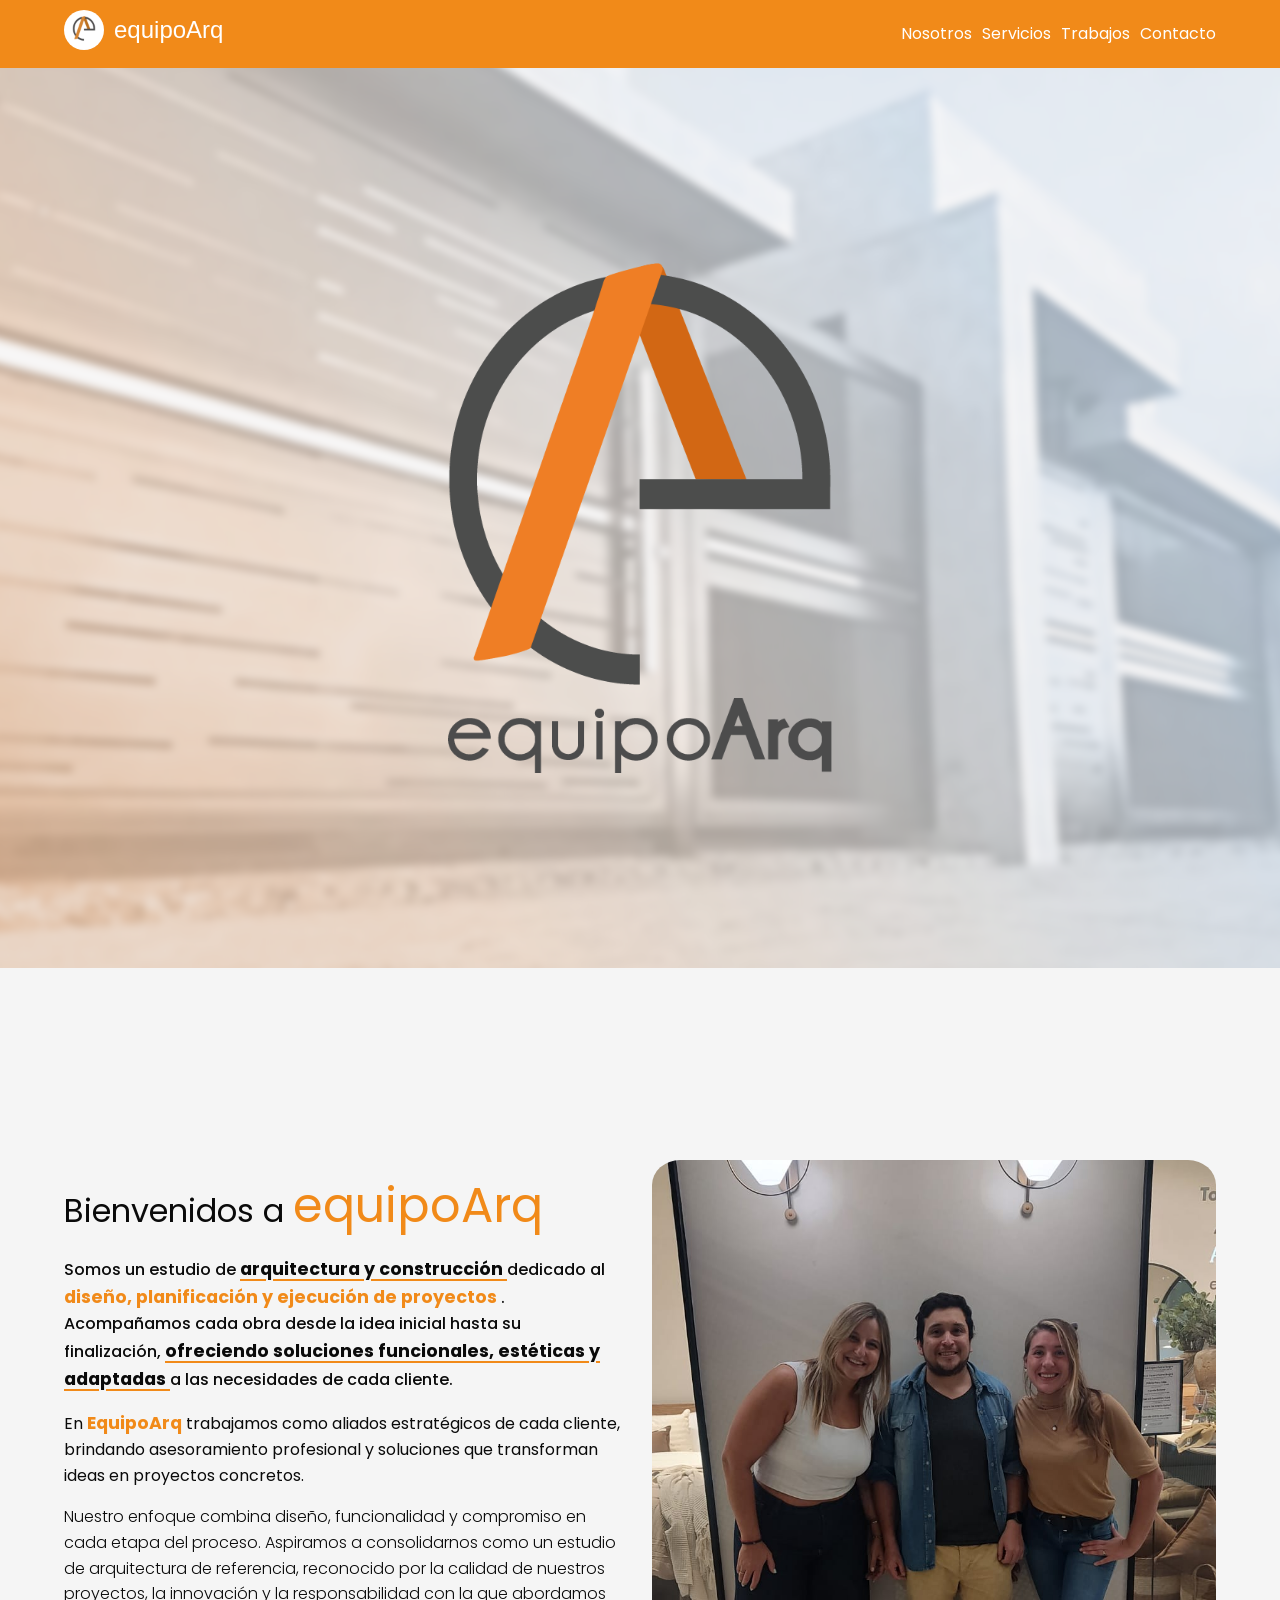
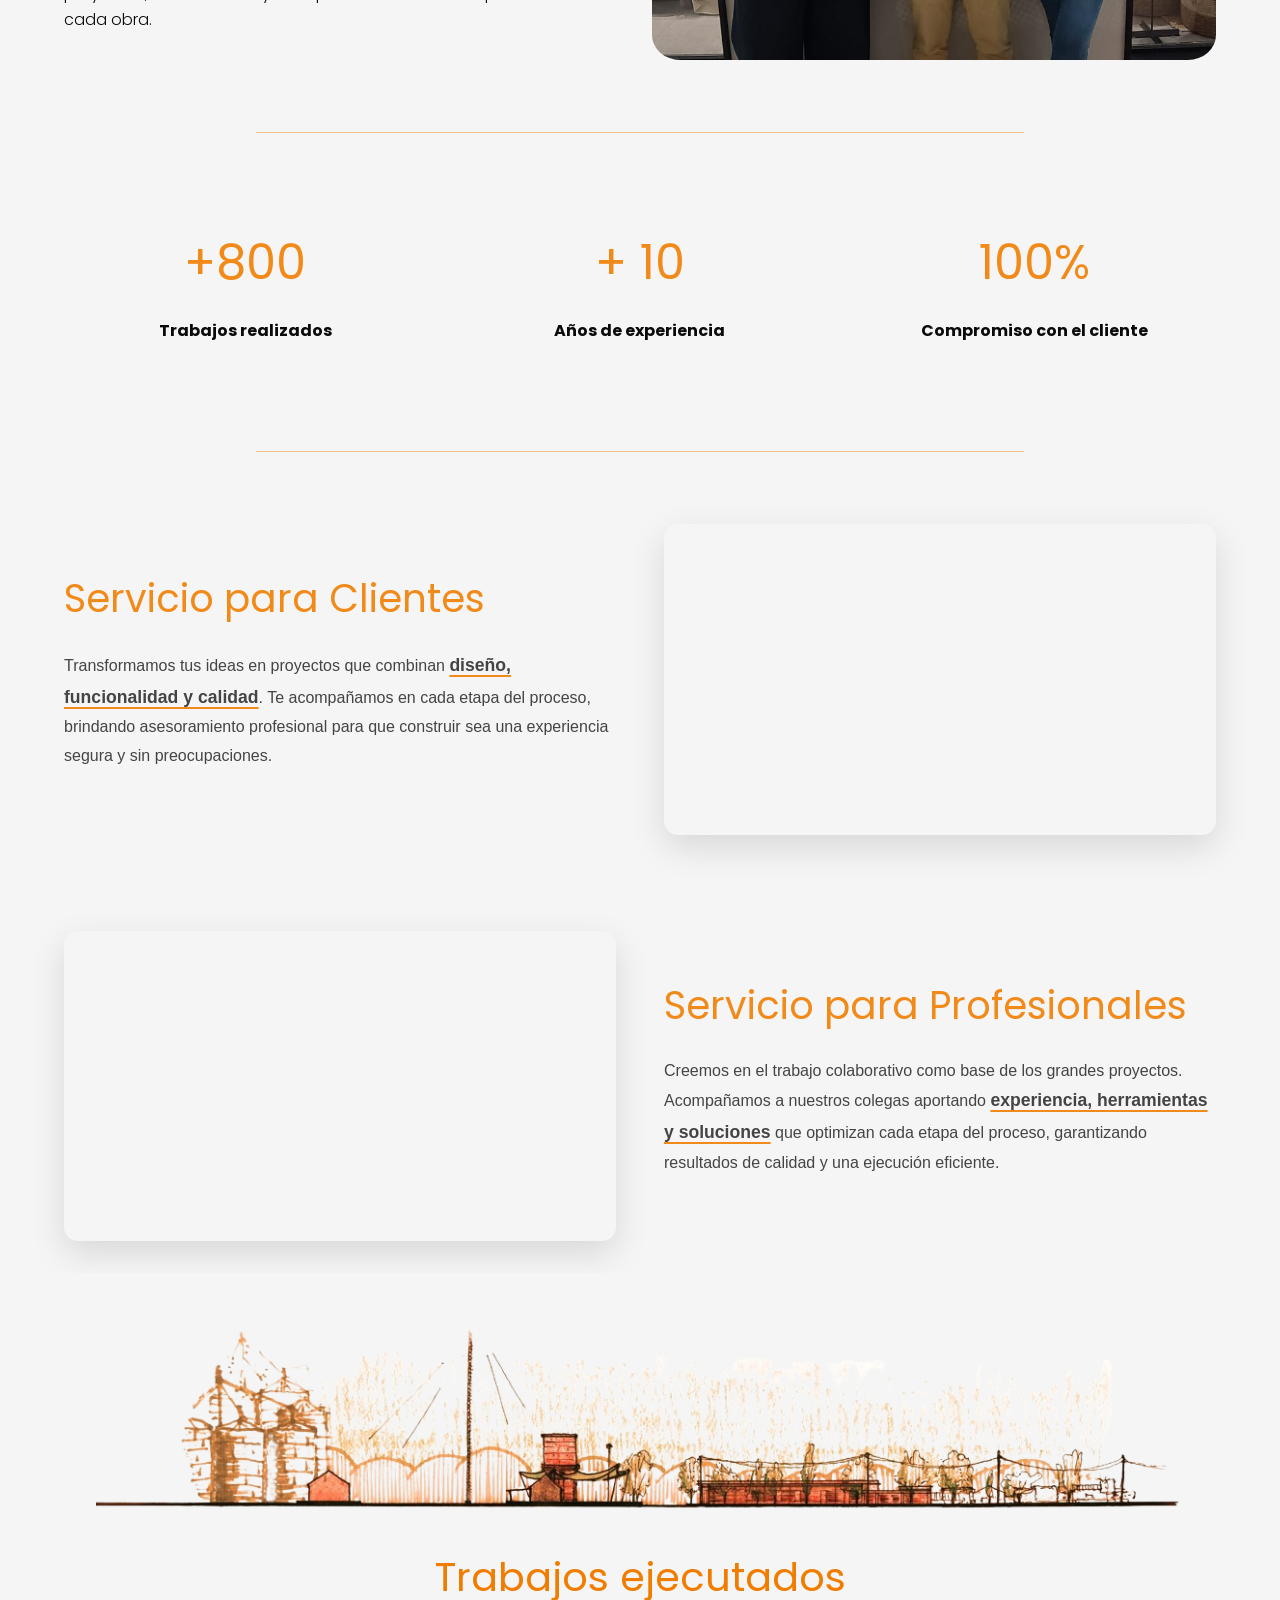
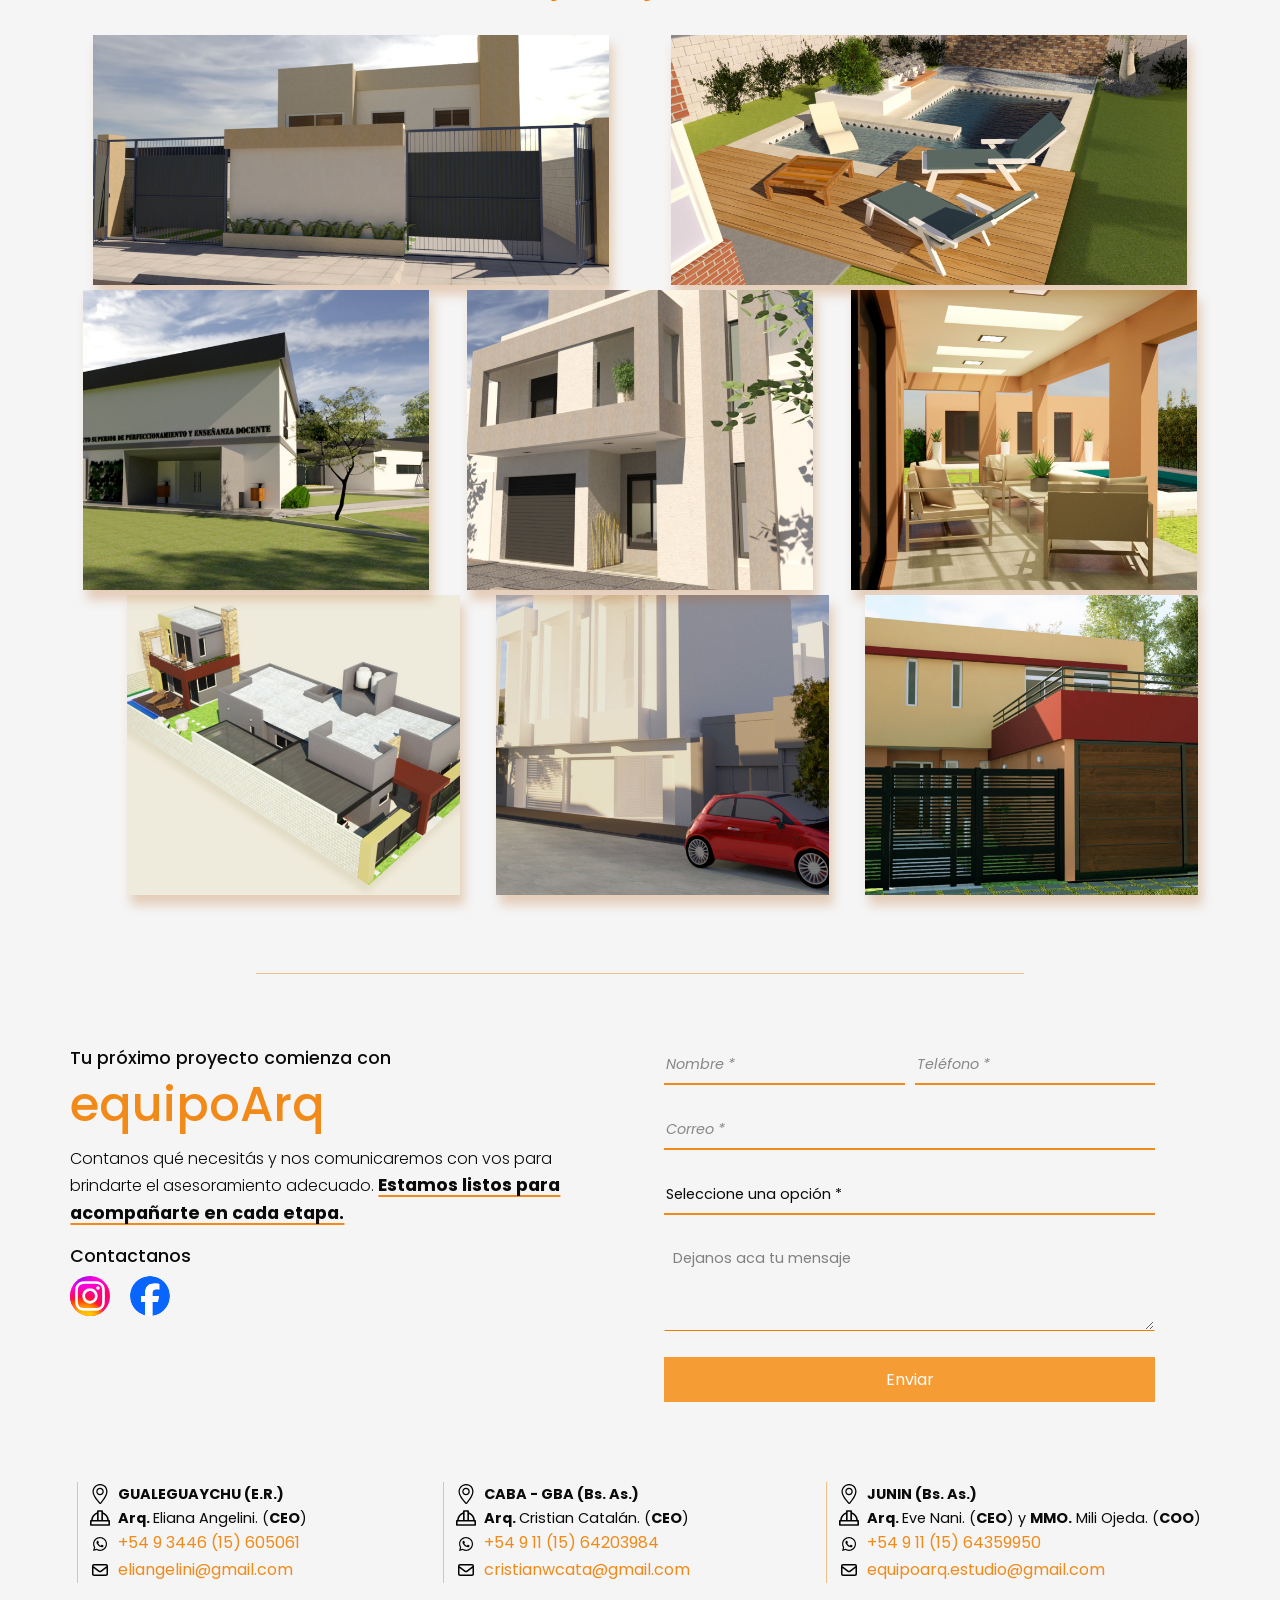
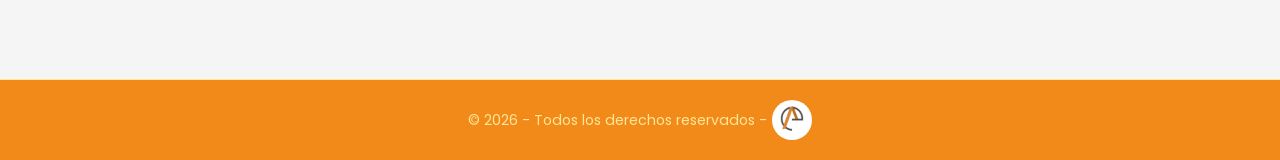
==== commit d7714c3e: "add photo in section home and fix menu mobile" ====
--- a/index.html
+++ b/index.html
@@ -9,10 +9,10 @@
     <meta name="msapplication-TileImage" content="/ms-icon-144x144.png">
     <meta name="theme-color" content="#ffffff00">
     <meta name="description"
-        content="En EquipoArq transformamos tus ideas en proyectos de arquitectura. Diseñamos espacios únicos y te acompañamos para hacer realidad el sueño de construir.">
+        content="En equipoArq transformamos tus ideas en proyectos de arquitectura. Diseñamos espacios únicos y te acompañamos para hacer realidad el sueño de construir.">
     <meta name="keywords"
         content="arquitectura, diseño, construcción, planos, Junín, Gualeguaychu, Buenos Aires, proyectos, equipoarq">
-    <title>EquipoArq</title>
+    <title>equipoArq</title>
     <link rel="apple-touch-icon" sizes="57x57" href="img/img-mobile/apple-icon-57x57.png">
     <link rel="apple-touch-icon" sizes="60x60" href="img/img-mobile/apple-icon-60x60.png">
     <link rel="apple-touch-icon" sizes="72x72" href="img/img-mobile/apple-icon-72x72.png">
@@ -61,10 +61,10 @@
             </div>
 
             <nav class="nav-links-mobile" id="nav-links-mobile" style="display: none;">
-                <a class="nav-link" href="#2">Nosotros</a>
-                <a class="nav-link" href="#3">Servicios</a>
-                <a class="nav-link" href="#4">Trabajos</a>
-                <a class="nav-link" href="#5">Contacto</a>
+                <a data-mobile="2" class="nav-link" href="#2">Nosotros</a>
+                <a data-mobile="3" class="nav-link" href="#3">Servicios</a>
+                <a data-mobile="4" class="nav-link" href="#4">Trabajos</a>
+                <a data-mobile="5" class="nav-link" href="#5">Contacto</a>
             </nav>
         </div>
     </header>
@@ -107,7 +107,7 @@
                 </p>
             </article>
             <div class="nosotros-img">
-                <img src="img/obras/pay/01.jpg" alt="Imagen de proyecto realizado por nosotros">
+                <img src="img/empresa/foto-empresa2.jpg" alt="Imagen de proyecto realizado por nosotros">
             </div>
         </section>
 
@@ -117,11 +117,13 @@
 
         <section class="cards-section" id="7">
             <article class="card-simple">
-                <p class="card-number">50+</p>
-                <p class="card-text">Proyectos realizados</p>
+                <p class="card-number">+800</p>
+                <p class="card-text">Trabajos realizados</p>
             </article>
             <article class="card-simple">
-                <p class="card-number">5+</p>
+                <p class="card-number">+
+                    <script>document.write(new Date().getFullYear() - 2016);</script>
+                </p>
                 <p class="card-text">Años de experiencia</p>
             </article>
             <article class="card-simple">
@@ -150,8 +152,6 @@
                             <li><img src="img/sc_1.jpg" border="0" alt="Rascafría1" /></li>
                             <li><img src="img/sc_2.jpg" border="0" alt="Rascafría1" /></li>
                             <li><img src="img/sc_3.jpg" border="0" alt="Rascafría1" /></li>
-                            <!-- <li><img src="img/sc_4.jpg" border="0" alt="Rascafría1" /></li>
-                            <li><img src="img/sc_5.jpg" border="0" alt="Rascafría1" /></li> -->
                         </ul>
                     </div>
                 </div>
@@ -320,9 +320,7 @@
                         Tu próximo proyecto comienza con <span class="orange-title">equipoArq</span>
                     </h4>
                     <p>
-                        Contanos qué necesitás y nos comunicaremos con vos para brindarte el asesoramiento adecuado. Ya
-                        sea
-                        una obra nueva, una remodelación o una consulta, <strong class="text-underline">estamos listos
+                        Contanos qué necesitás y nos comunicaremos con vos para brindarte el asesoramiento adecuado. <strong class="text-underline">Estamos listos
                             para
                             acompañarte en cada etapa.</strong>
                     </p>
@@ -415,14 +413,14 @@
                     <div class="contact-data">
                         <img class="icons-img" src="./img/icons/helmet-safety.svg" alt="icono de arquitecto">
                         <h3 class="contact-h3-display"><strong>Arq. </strong>Eve Nani. (<strong>CEO</strong>) y
-                            <strong>MMO.</strong> Mili Ojeda. (<strong>Senior</strong>)
+                            <strong>MMO.</strong> Mili Ojeda. (<strong>COO</strong>)
                         </h3>
                         <h3 class="contact-h3-mobile">
                             <div>
                                 <strong>Arq. </strong>Eve Nani. (<strong>CEO</strong>)
                             </div>
                             <div>
-                                <strong>MMO.</strong> Mili Ojeda. (<strong>Senior</strong>)
+                                <strong>MMO.</strong> Mili Ojeda. (<strong>COO</strong>)
                         </h3>
                     </div>
                     <div class="contact-data">
@@ -786,7 +784,6 @@
     <script src="js/vendor/what-input.js"></script>
     <script src="js/vendor/foundation.js"></script>
     <script src="js/app.js"></script>
-    <script src="js/main1.js"></script>
     <script src="js/nav-scroll.js"></script>
 
 
--- a/css/estilo.css
+++ b/css/estilo.css
@@ -174,10 +174,8 @@
     inset: 0;
 
     background:
-        linear-gradient(
-            rgba(233, 229, 229, 0.25),
-            rgba(208, 205, 205, 0.25)
-        ),
+        linear-gradient(rgba(233, 229, 229, 0.25),
+            rgba(208, 205, 205, 0.25)),
         url("../img/home_imgcc.jpg") center center / cover no-repeat;
 
     filter: blur(4px);
@@ -225,6 +223,7 @@
 .nosotros-info {
     padding: 0;
     font-family: var(--font-family);
+    width: 60%;
 }
 
 .nosotros-first {
@@ -234,26 +233,27 @@
     font-weight: 500;
 }
 
-.nosotros-second, .nosotros-third {
+.nosotros-second,
+.nosotros-third {
     font-size: 1rem;
     margin-top: 1rem;
     text-wrap: wrap;
 }
 
-.nosotros-second{
+.nosotros-second {
     font-weight: 400;
 }
-.nosotros-third{
+
+.nosotros-third {
     font-weight: 300;
 }
 
 .nosotros-img img {
-    transform: rotate(5deg) scale(1);
-    transition: transform 0.4s ease;
-}
-
-.nosotros-img img:hover {
-    transform: rotate(0deg) scale(1.03);
+    width: 700px;
+    height: 500px;
+    object-fit: cover;
+    object-position: center 30%;
+    border-radius: 5%;
 }
 
 /* Cards estadisticas */
@@ -366,7 +366,7 @@
     padding: 0;
 
     border-radius: 14px;
-    box-shadow: 0 12px 35px rgba(0,0,0,.12);
+    box-shadow: 0 12px 35px rgba(0, 0, 0, .12);
 }
 
 #galeria li,
@@ -391,59 +391,59 @@
 
 /* Delay Galería Profesionales */
 
-#galeria li:nth-child(1){
-    animation-delay:0s;
-}
-
-#galeria li:nth-child(2){
-    animation-delay:4s;
-}
-
-#galeria li:nth-child(3){
-    animation-delay:8s;
+#galeria li:nth-child(1) {
+    animation-delay: 0s;
+}
+
+#galeria li:nth-child(2) {
+    animation-delay: 4s;
+}
+
+#galeria li:nth-child(3) {
+    animation-delay: 8s;
 }
 
 /* Delay Galería Clientes */
 
-#galeria1 li:nth-child(1){
-    animation-delay:0s;
-}
-
-#galeria1 li:nth-child(2){
-    animation-delay:4s;
-}
-
-#galeria1 li:nth-child(3){
-    animation-delay:8s;
+#galeria1 li:nth-child(1) {
+    animation-delay: 0s;
+}
+
+#galeria1 li:nth-child(2) {
+    animation-delay: 4s;
+}
+
+#galeria1 li:nth-child(3) {
+    animation-delay: 8s;
 }
 
 /****************** ANIMACIÓN ****************/
 
-@keyframes galleryAnimation{
-
-    0%{
-        opacity:0;
-        transform:scale(1);
-    }
-
-    8%{
-        opacity:1;
-        transform:scale(1);
-    }
-
-    30%{
-        opacity:1;
-        transform:scale(1.06);
-    }
-
-    38%{
-        opacity:0;
-        transform:scale(1.10);
-    }
-
-    100%{
-        opacity:0;
-        transform:scale(1.10);
+@keyframes galleryAnimation {
+
+    0% {
+        opacity: 0;
+        transform: scale(1);
+    }
+
+    8% {
+        opacity: 1;
+        transform: scale(1);
+    }
+
+    30% {
+        opacity: 1;
+        transform: scale(1.06);
+    }
+
+    38% {
+        opacity: 0;
+        transform: scale(1.10);
+    }
+
+    100% {
+        opacity: 0;
+        transform: scale(1.10);
     }
 
 }
@@ -971,13 +971,13 @@
     gap: 3rem;
 }
 
-.contacto-info>h4{
+.contacto-info>h4 {
     font-family: var(--font-family);
     font-size: 1.1rem;
     font-weight: 500;
 }
 
-.contacto-info>p{
+.contacto-info>p {
     font-family: var(--font-family);
     font-size: 1rem;
     font-weight: 300;
@@ -1098,18 +1098,18 @@
     border-left: 1px solid rgba(241, 138, 25, 0.5);
 }
 
-.contact-mails>div> h3 {
+.contact-mails>div>h3 {
     font-family: var(--font-family);
     font-size: .9rem;
     text-align: left;
     white-space: nowrap
 }
 
-.contact-h3-display{
+.contact-h3-display {
     display: block;
 }
 
-.contact-h3-mobile{
+.contact-h3-mobile {
     display: none;
 }
 
@@ -1561,6 +1561,24 @@
     .contact-info {
         width: min(1200px, 80%);
     }
+
+    .nosotros-info{
+        width: 100%;
+    }
+
+.nosotros-img {
+    width: 100%;
+}
+
+.nosotros-img img {
+    width: 100%;
+    aspect-ratio: 4 / 3;
+
+    object-fit: cover;
+    object-position: center 30%;
+
+    display: block;
+}
 }
 
 @media all and (max-width:900px) {
@@ -1894,6 +1912,7 @@
         top: 67px;
         right: 0;
         width: 100%;
+        padding: 20px 0;
         background-color: #f07d00;
         z-index: 9999;
     }
@@ -2003,7 +2022,7 @@
         flex-direction: column;
         justify-content: center;
         align-items: center;
-        margin-top: 600px;
+        margin-top: 700px;
     }
 
     .trabajos h1 {
@@ -2012,12 +2031,12 @@
 
     /***************** CONTACTO ***********************/
 
-    .contact-h3-display{
+    .contact-h3-display {
         display: none;
     }
 
 
-    .contact-h3-mobile{
+    .contact-h3-mobile {
         display: flex;
         flex-direction: column;
     }
@@ -2049,7 +2068,7 @@
         flex-direction: column;
         justify-content: center;
         align-items: center;
-        margin-top: 600px;
+        margin-top: 700px;
     }
 
     .t3I {
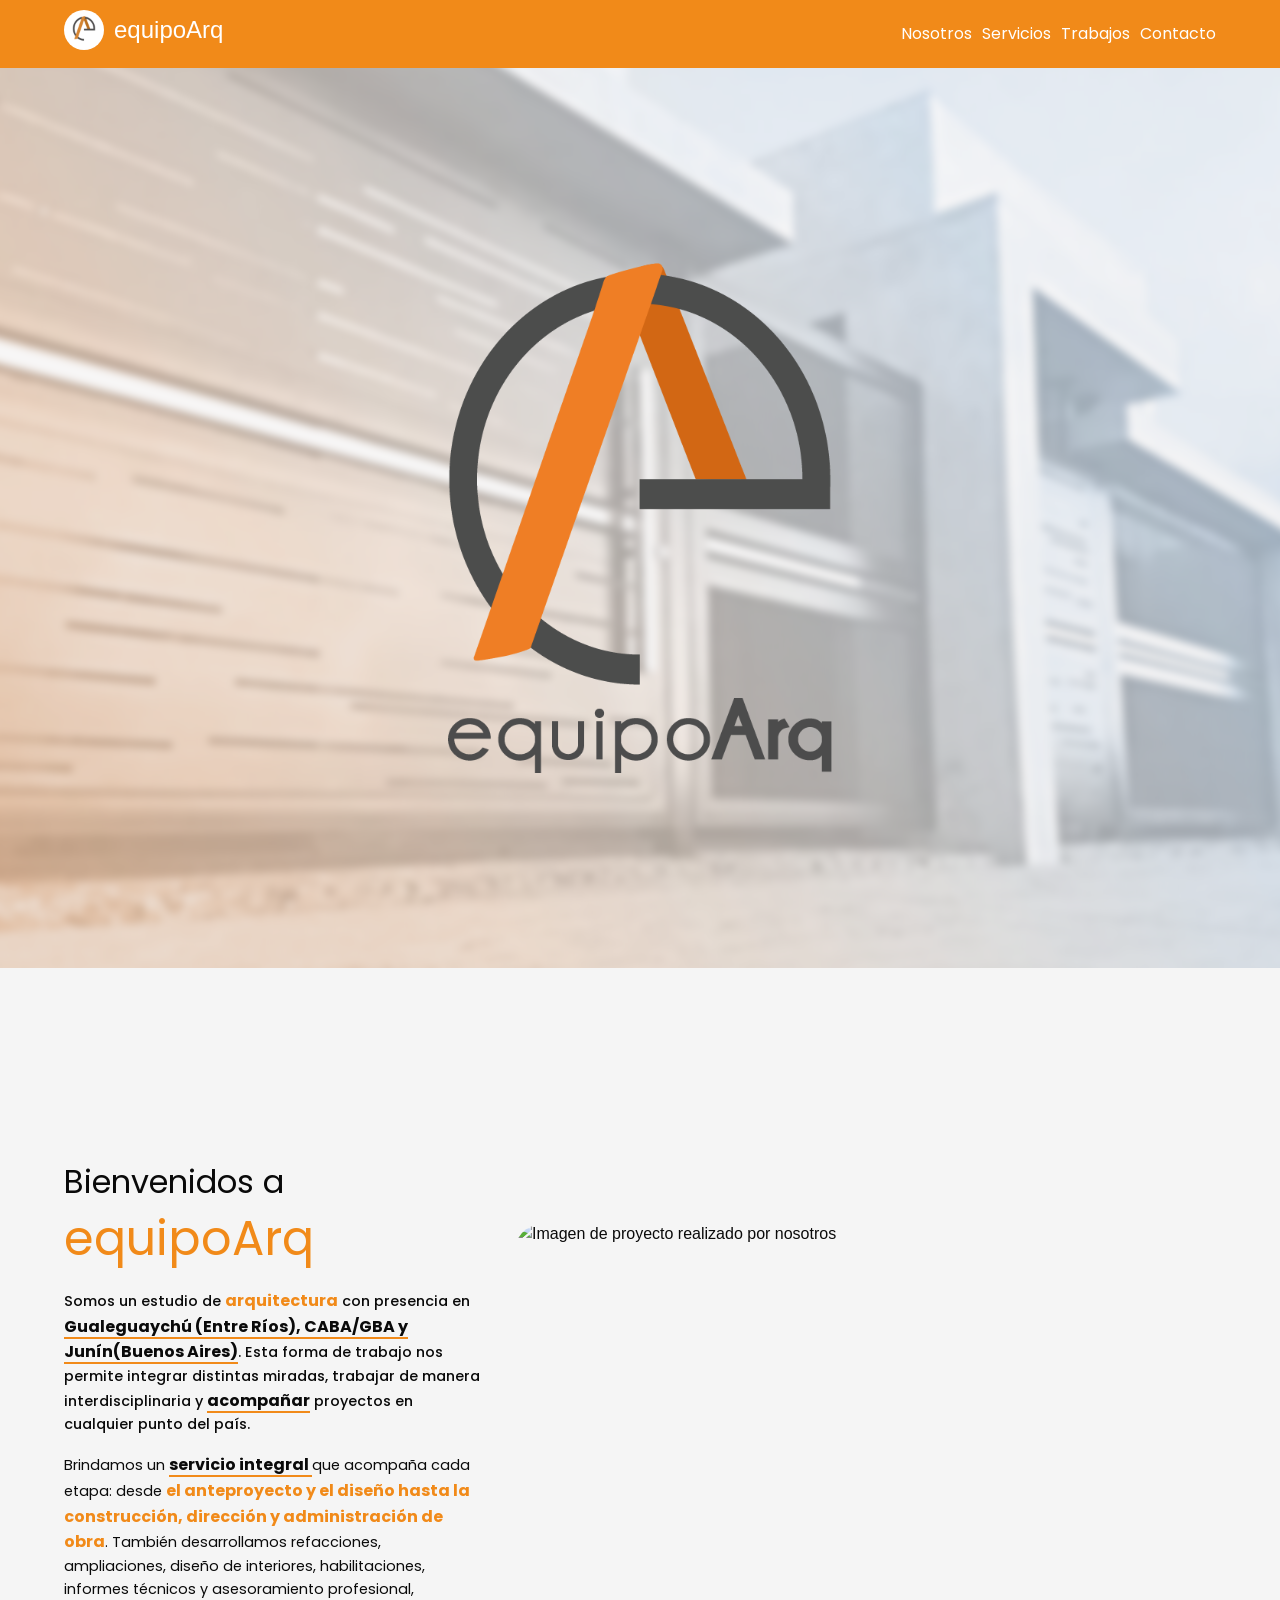
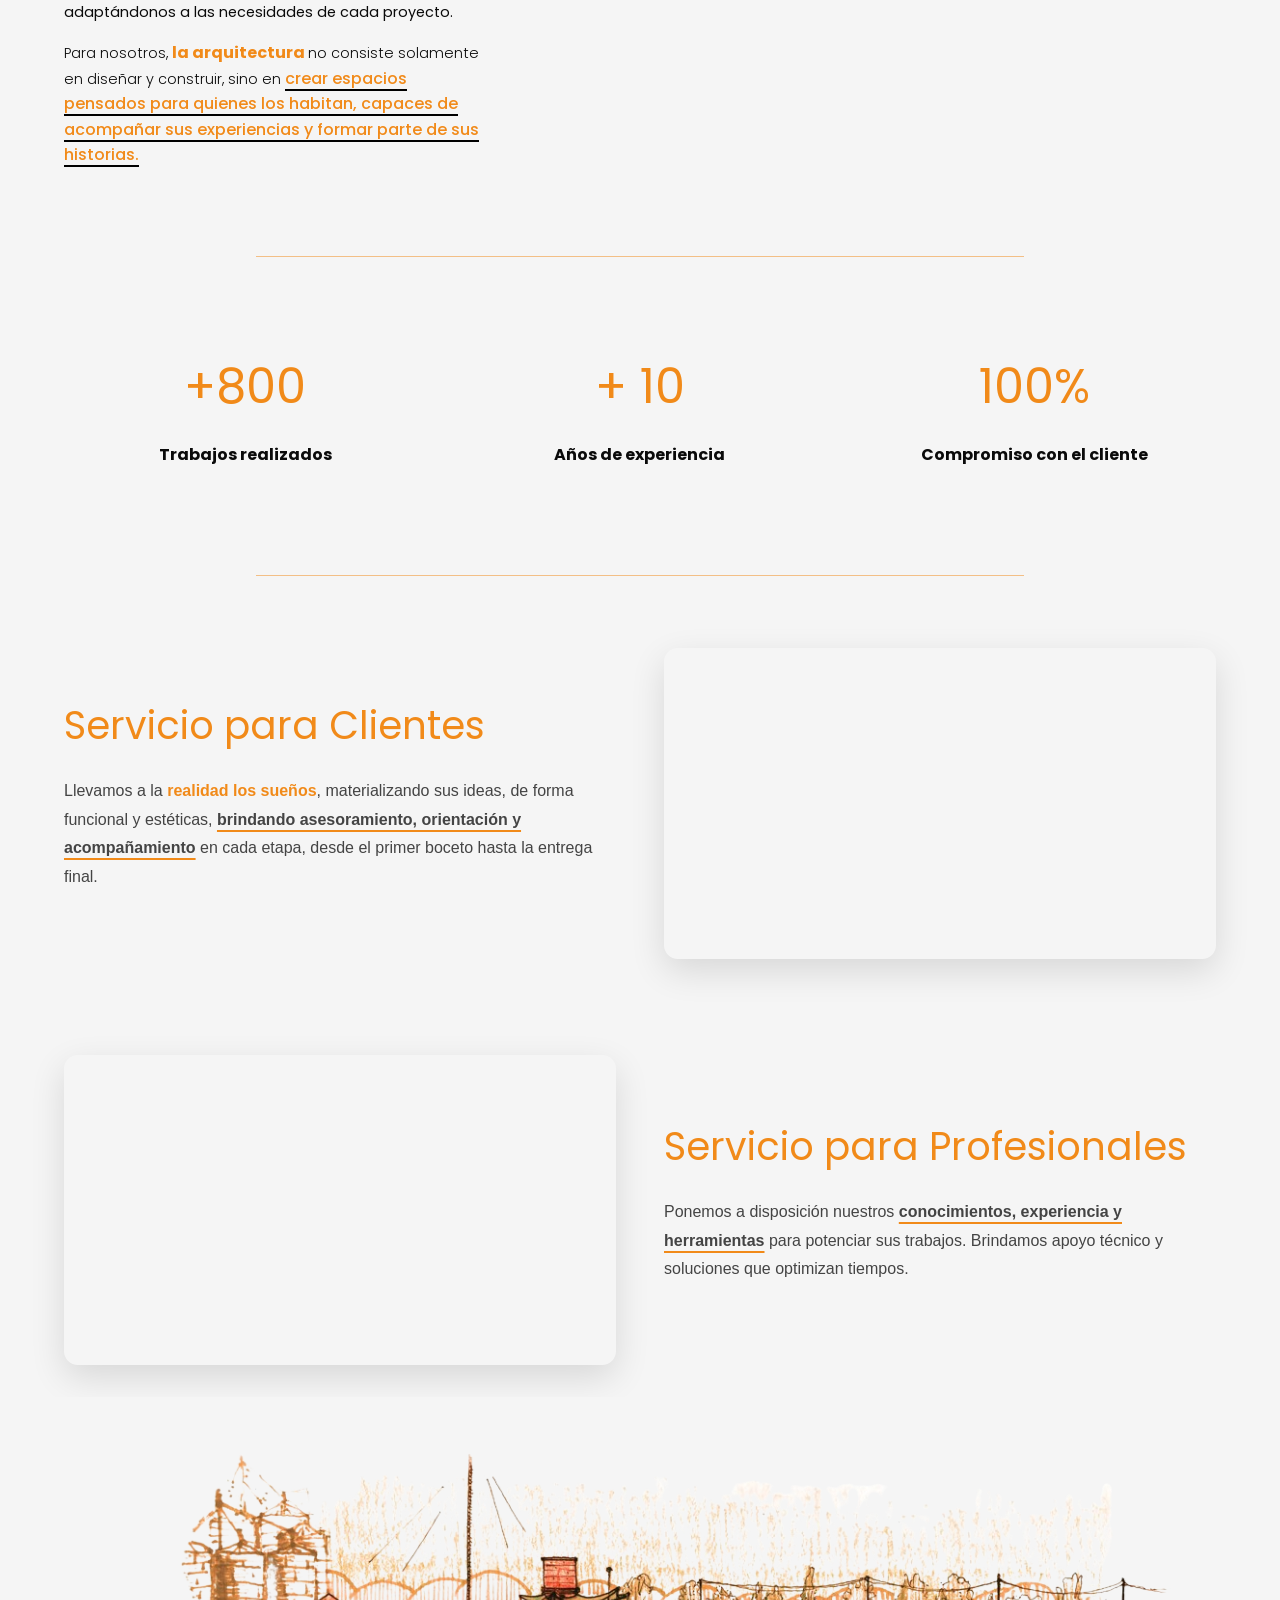
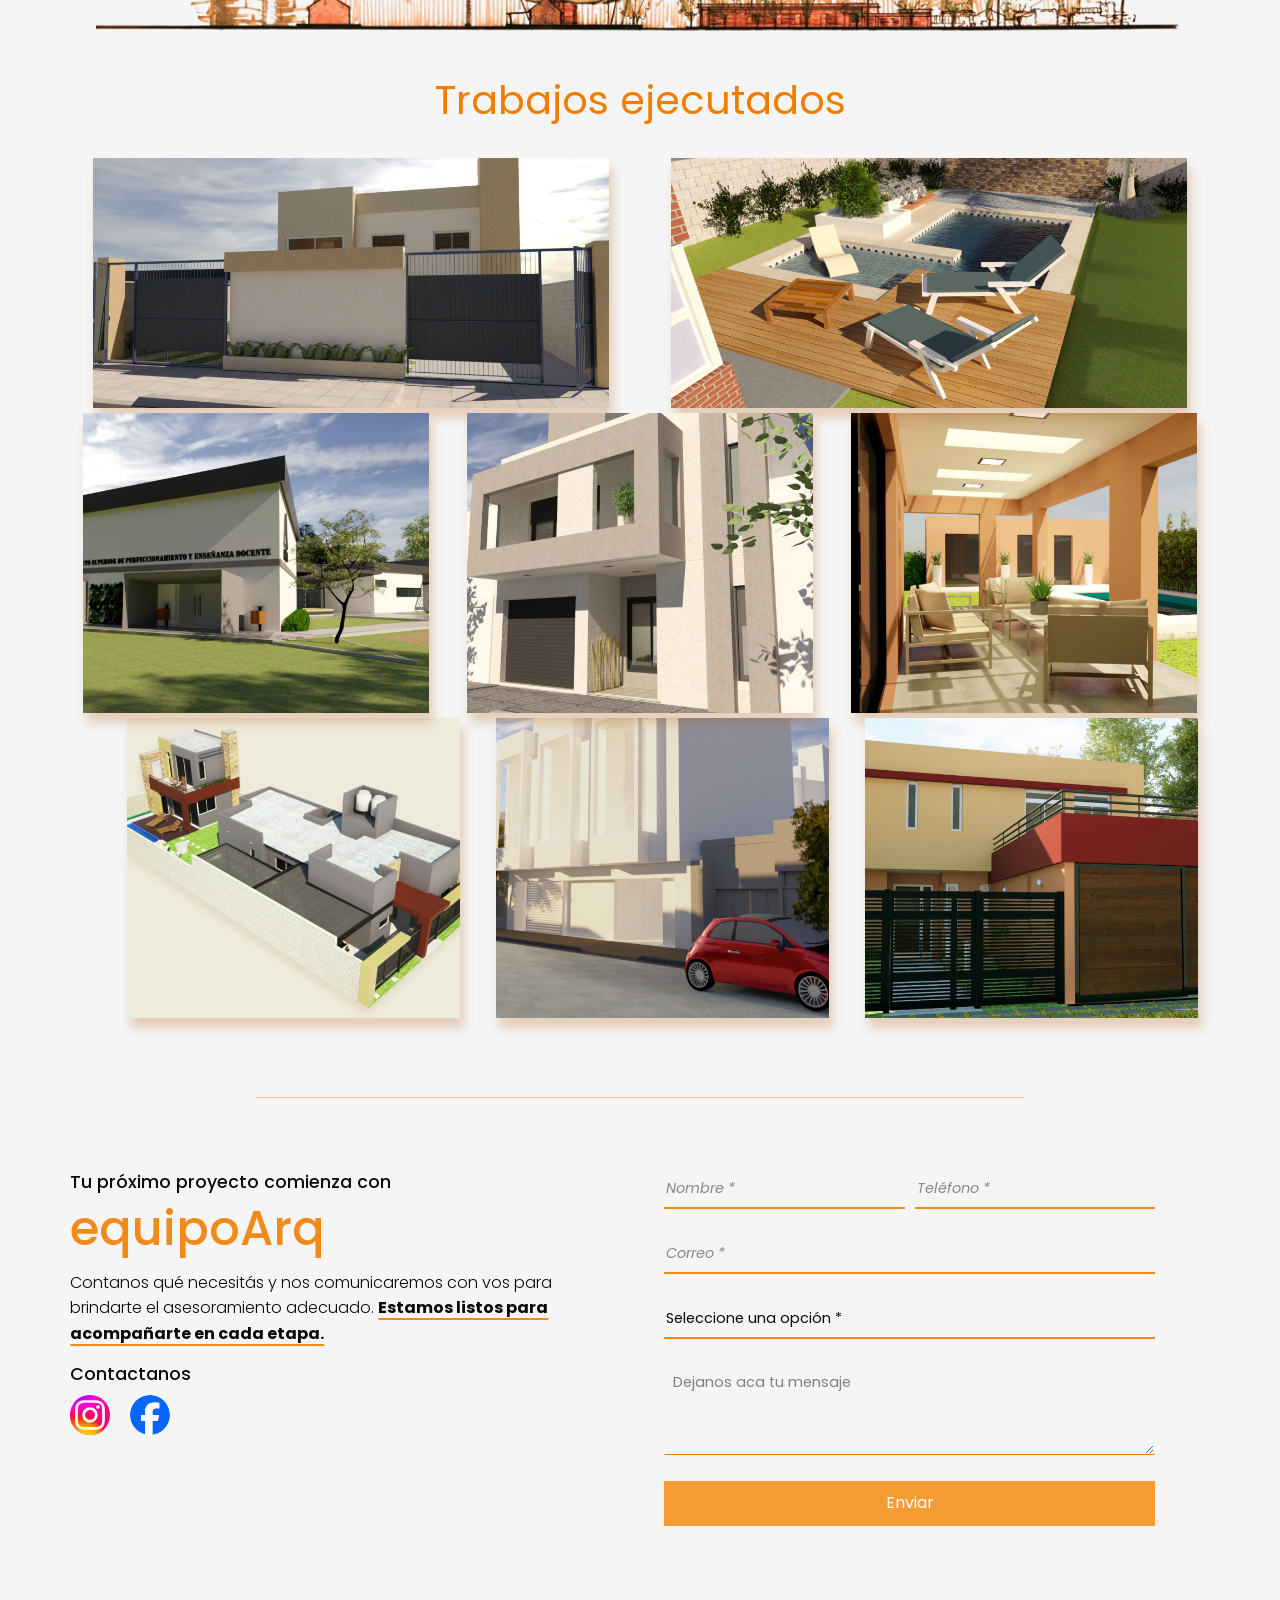
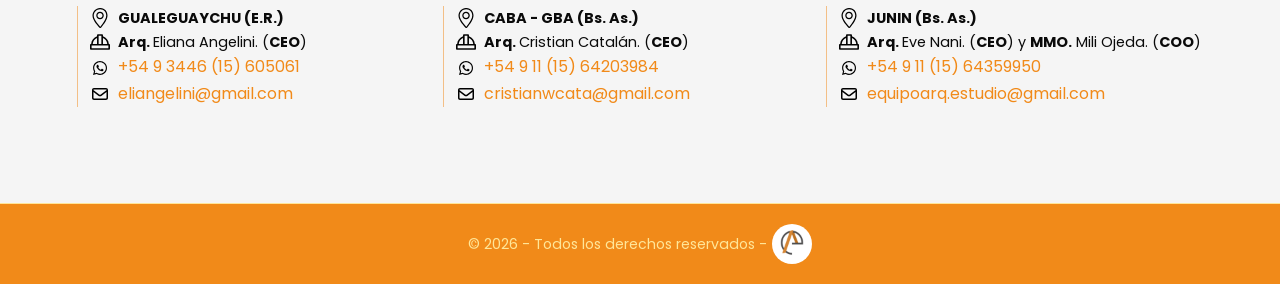
==== commit b42da043: "refactor text about us and services" ====
--- a/index.html
+++ b/index.html
@@ -81,33 +81,30 @@
             <article class="nosotros-info">
                 <h1>Bienvenidos a <span class="orange-title">equipoArq</span></h1>
                 <p class="nosotros-first">Somos un estudio de
-                    <strong class="text-underline">
-                        arquitectura y construcción
-                    </strong> dedicado al
-                    <span class="orange">
-                        diseño, planificación y ejecución de proyectos
-                    </span>. Acompañamos cada obra desde la idea inicial hasta su finalización,
-                    <strong class="text-underline">
-                        ofreciendo soluciones funcionales, estéticas y adaptadas
-                    </strong>
-                    a las necesidades de cada cliente.
+                    <span class="orange">arquitectura</span> con presencia en
+                    <strong class="text-underline">Gualeguaychú (Entre Ríos), CABA/GBA y Junín(Buenos Aires)</strong>.
+                    Esta forma de trabajo nos permite integrar distintas miradas, trabajar de manera
+                    interdisciplinaria y <strong class="text-underline">acompañar</strong> proyectos en cualquier punto
+                    del país.
                 </p>
                 <p class="nosotros-second">
-                    En <strong class="orange">EquipoArq</strong> trabajamos como aliados estratégicos de cada cliente,
-                    brindando
-                    asesoramiento profesional y
-                    soluciones que transforman ideas en proyectos concretos.
+                    Brindamos un <strong class="text-underline">servicio integral </strong> que acompaña cada etapa:
+                    desde
+                    <span class="orange">el anteproyecto y el diseño hasta la construcción, dirección y
+                        administración de obra</span>.
+                    También desarrollamos refacciones, ampliaciones,
+                    diseño de interiores, habilitaciones, informes técnicos y asesoramiento profesional, adaptándonos a
+                    las necesidades de cada proyecto.
                 </p>
                 <p class="nosotros-third">
-                    Nuestro enfoque combina diseño, funcionalidad y
-                    compromiso en cada etapa del proceso.
-                    Aspiramos a consolidarnos como un estudio de arquitectura de referencia, reconocido por la calidad
-                    de
-                    nuestros proyectos, la innovación y la responsabilidad con la que abordamos cada obra.
+                    Para nosotros, <strong class="orange">la arquitectura </strong> no consiste solamente en
+                    diseñar y construir, sino en <span class="text-underline-black">crear espacios pensados para quienes
+                        los habitan, capaces de acompañar
+                        sus experiencias y formar parte de sus historias.</span>
                 </p>
             </article>
             <div class="nosotros-img">
-                <img src="img/empresa/foto-empresa2.jpg" alt="Imagen de proyecto realizado por nosotros">
+                <img src="img/empresa/foto-empresa.png" alt="Imagen de proyecto realizado por nosotros">
             </div>
         </section>
 
@@ -140,10 +137,11 @@
                 <div class="servicioCC" id="cuboC">
                     <h2>Servicio para Clientes</h2>
                     <p class="servicioCC-p">
-                        Transformamos tus ideas en proyectos que combinan <strong class="text-underline">diseño,
-                            funcionalidad y calidad</strong>. Te
-                        acompañamos en cada etapa del proceso, brindando asesoramiento profesional para que
-                        construir sea una experiencia segura y sin preocupaciones.
+                        Llevamos a la <strong class="orange">realidad los sueños</strong>, materializando sus
+                        ideas, de forma funcional
+                        y estéticas, <strong class="text-underline">brindando asesoramiento, orientación y
+                            acompañamiento</strong> en cada etapa,
+                        desde el primer boceto hasta la entrega final.
                     </p>
                 </div>
                 <div class="servicioCF" id="cuboCF">
@@ -168,12 +166,10 @@
                 </div>
                 <div class="servicioCC" id="cuboPF">
                     <h2>Servicio para Profesionales</h2>
-                    <p class="servicioCC-p"> Creemos en el trabajo colaborativo como base de los grandes proyectos.
-                        Acompañamos a nuestros
-                        colegas aportando <strong class="text-underline">experiencia, herramientas y soluciones</strong>
-                        que
-                        optimizan cada etapa del proceso,
-                        garantizando resultados de calidad y una ejecución eficiente. </p>
+                    <p class="servicioCC-p">
+                        Ponemos a disposición nuestros <strong class="text-underline">conocimientos, experiencia y herramientas</strong>
+                        para potenciar sus trabajos. Brindamos apoyo técnico y soluciones que optimizan tiempos.
+                    </p>
                 </div>
             </article>
         </section>
@@ -320,7 +316,8 @@
                         Tu próximo proyecto comienza con <span class="orange-title">equipoArq</span>
                     </h4>
                     <p>
-                        Contanos qué necesitás y nos comunicaremos con vos para brindarte el asesoramiento adecuado. <strong class="text-underline">Estamos listos
+                        Contanos qué necesitás y nos comunicaremos con vos para brindarte el asesoramiento adecuado.
+                        <strong class="text-underline">Estamos listos
                             para
                             acompañarte en cada etapa.</strong>
                     </p>
@@ -344,8 +341,7 @@
                             maxlength="50" required>
                         <input class="input-text" type="tel" name="telefono" placeholder="Teléfono *" inputmode="tel"
                             oninput="this.value = this.value.replace(/[^0-9+\-\s()]/g, '')" pattern="[0-9+\-\s()]{6,20}"
-                            maxlength="15"
-                            title="Ingrese un teléfono válido." required>
+                            maxlength="15" title="Ingrese un teléfono válido." required>
                     </div>
                     <input class="input-text" type="email" name="correo" placeholder="Correo *" required>
                     <select class="input-text" name="select-city" id="select-city" required>
@@ -445,7 +441,8 @@
     <!-----------------------------FOOTER -------------------->
     <footer class="footer">
         <small class="copyright">
-            &copy; 2026 - Todos los derechos reservados - <img class="logo-img" src="./img/img-mobile/apple-icon-120x120.png" alt="Imagen del logo de EquipoArq">
+            &copy; 2026 - Todos los derechos reservados - <img class="logo-img"
+                src="./img/img-mobile/apple-icon-120x120.png" alt="Imagen del logo de EquipoArq">
         </small>
     </footer>
 
--- a/css/estilo.css
+++ b/css/estilo.css
@@ -14,6 +14,7 @@
 
     --background-color: #F5F5F5;
     --background-color2: #F18A19;
+    --color-black: #000000;
 }
 
 /*** General******************/
@@ -57,15 +58,25 @@
 .orange {
     color: #F18A19;
     font-weight: bold;
-    font-size: 1.1rem;
+    font-size: 1rem;
 }
 
 .text-underline {
     text-decoration: underline;
     text-decoration-color: #F18A19;
     text-decoration-thickness: 2px;
-    text-underline-offset: 4px;
-    font-size: 1.1rem;
+    text-underline-offset: 5px;
+    font-size: 1rem;
+}
+
+.text-underline-black {
+    color: var(--background-color2);
+    font-weight: 500;
+    text-decoration: underline;
+    text-decoration-color: var(--color-black);
+    text-decoration-thickness: 2px;
+    text-underline-offset: 5px;
+    font-size: 1rem;
 }
 
 .nowrap {
@@ -227,7 +238,7 @@
 }
 
 .nosotros-first {
-    font-size: 1rem;
+    font-size: .9rem;
     margin-top: 1rem;
     text-wrap: wrap;
     font-weight: 500;
@@ -235,7 +246,7 @@
 
 .nosotros-second,
 .nosotros-third {
-    font-size: 1rem;
+    font-size: .9rem;
     margin-top: 1rem;
     text-wrap: wrap;
 }
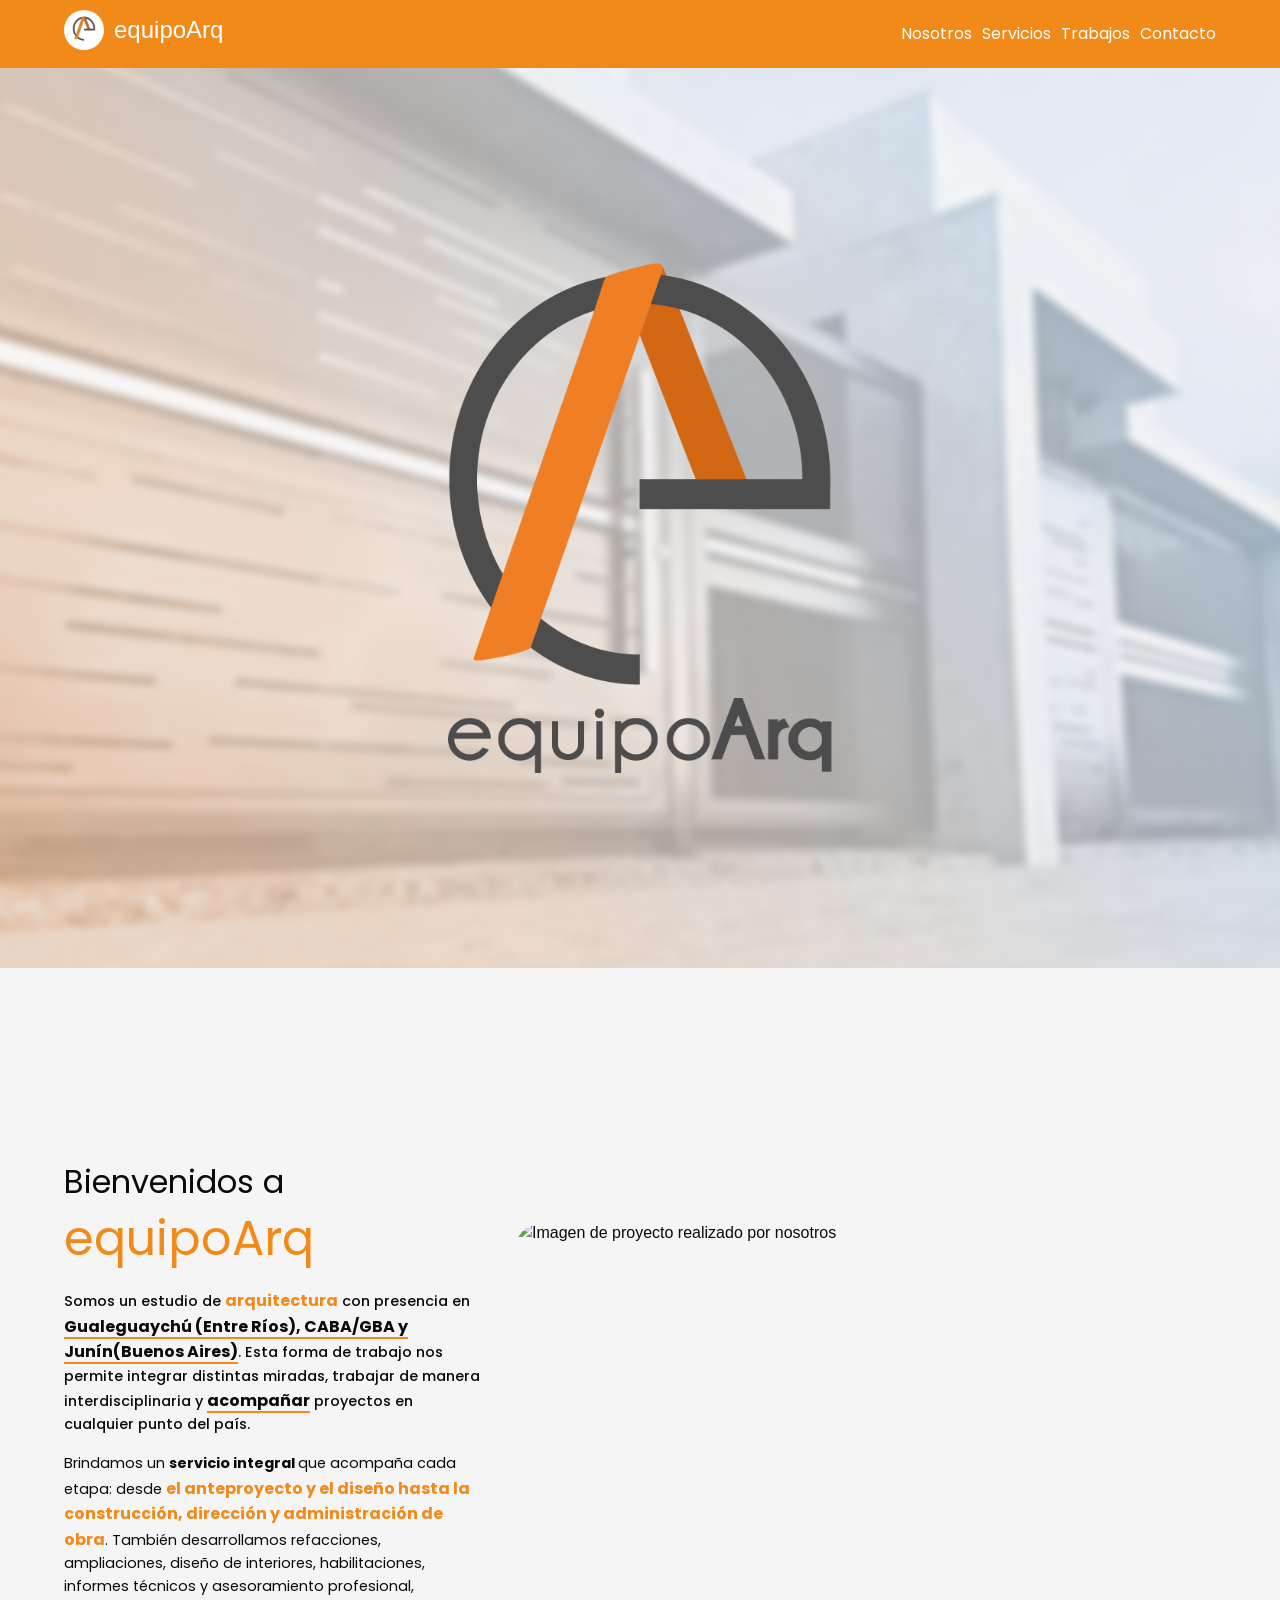
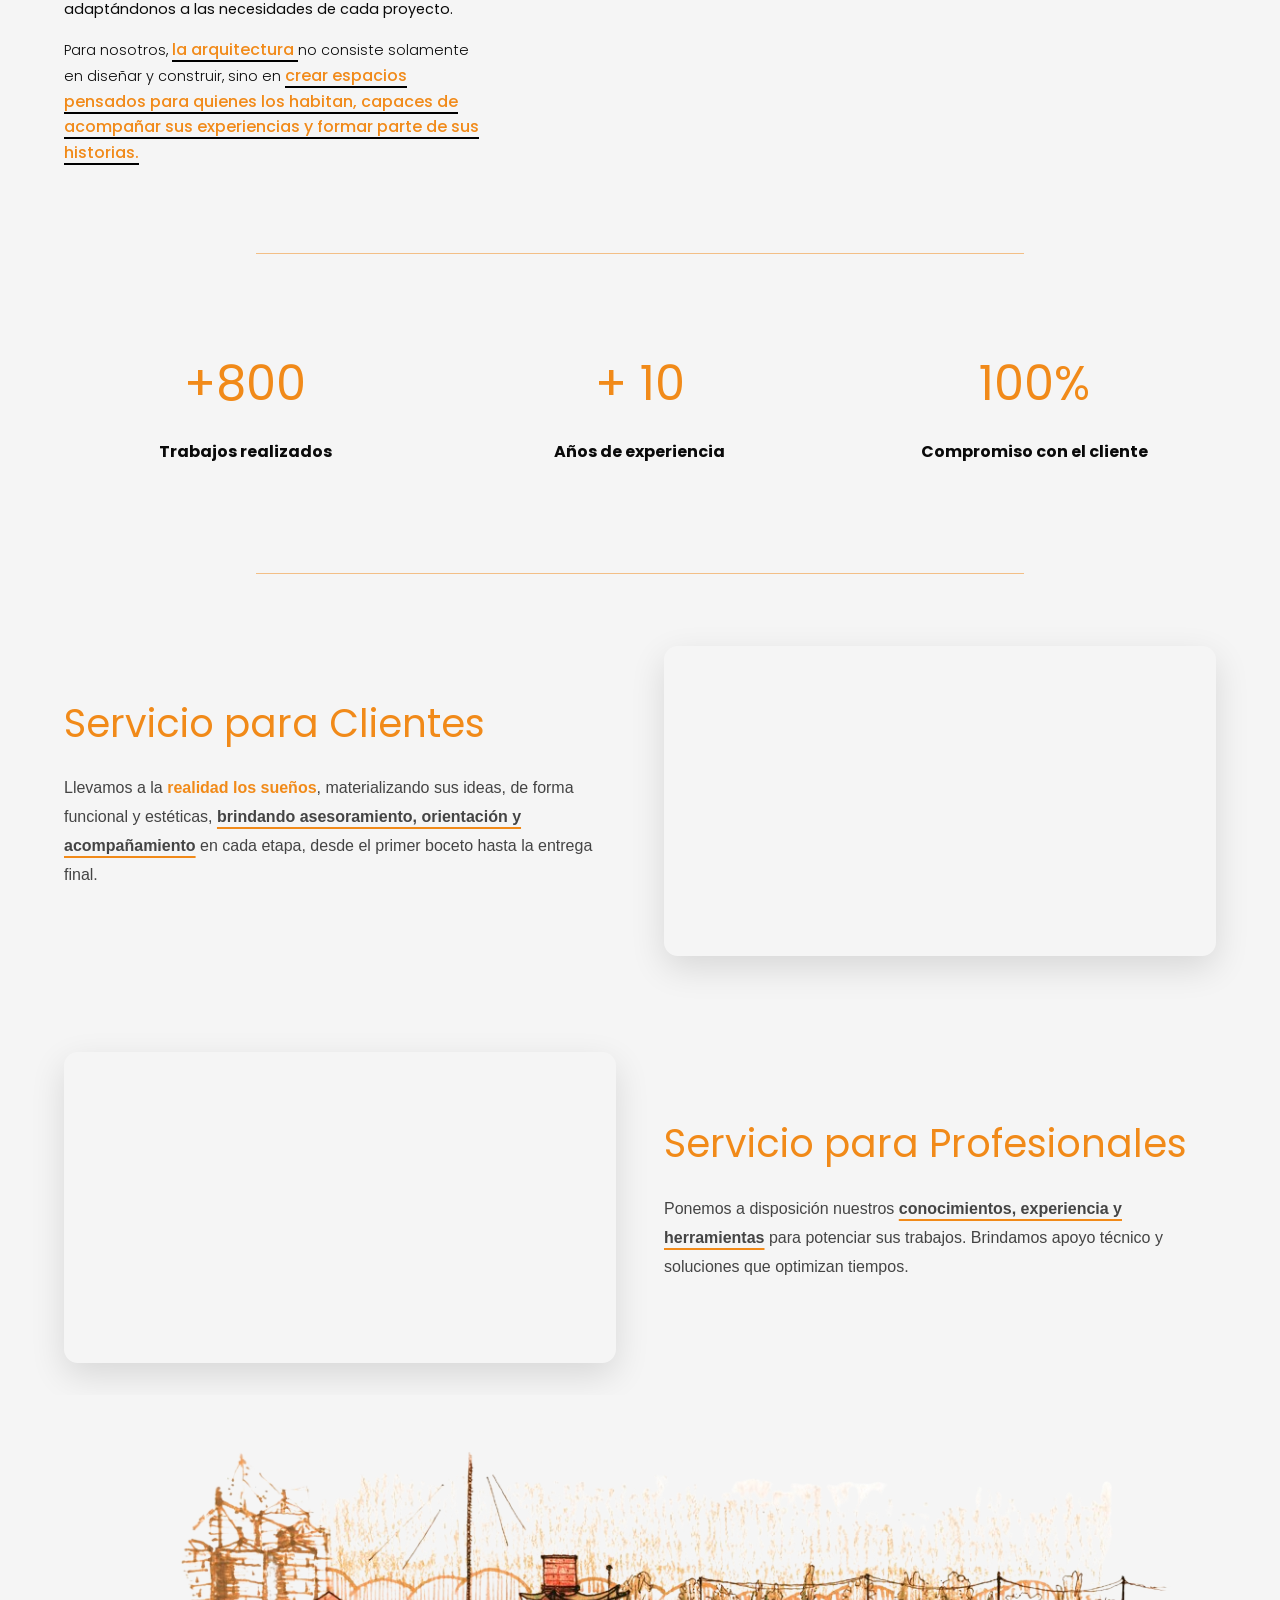
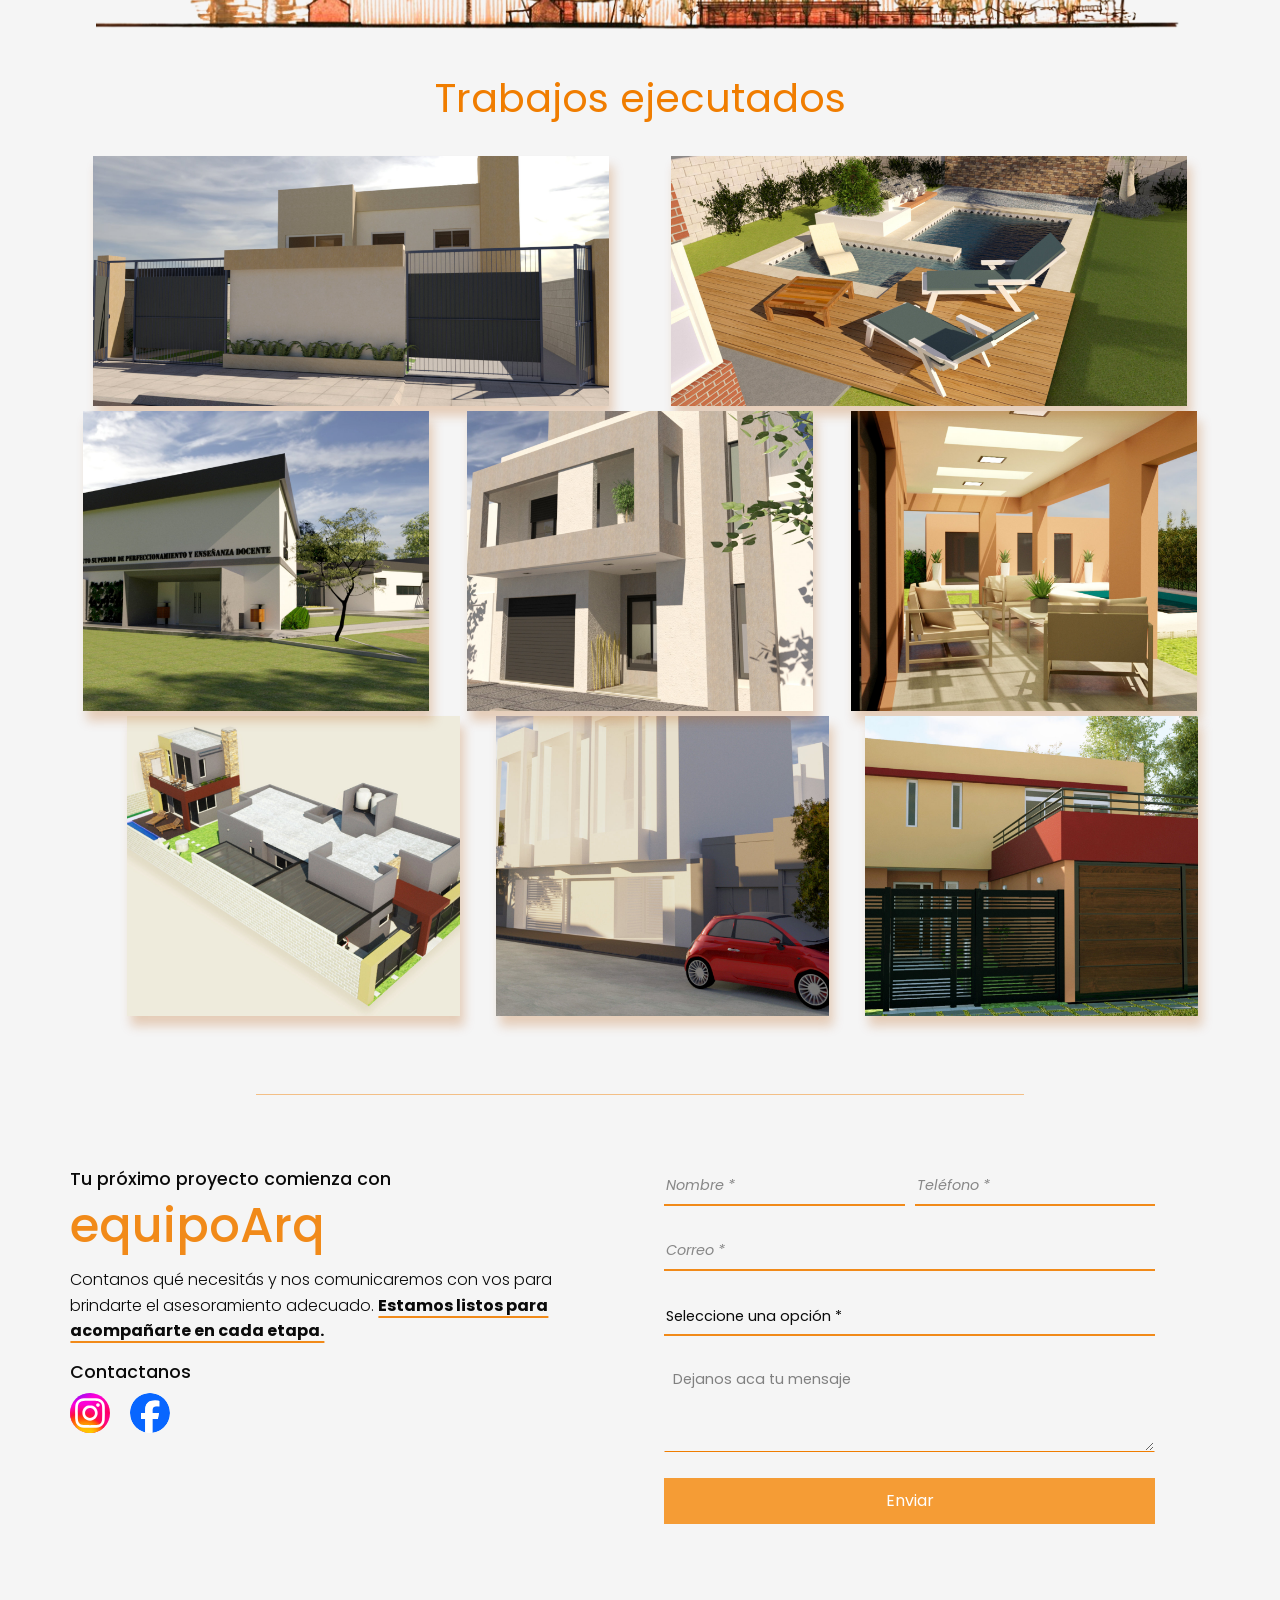
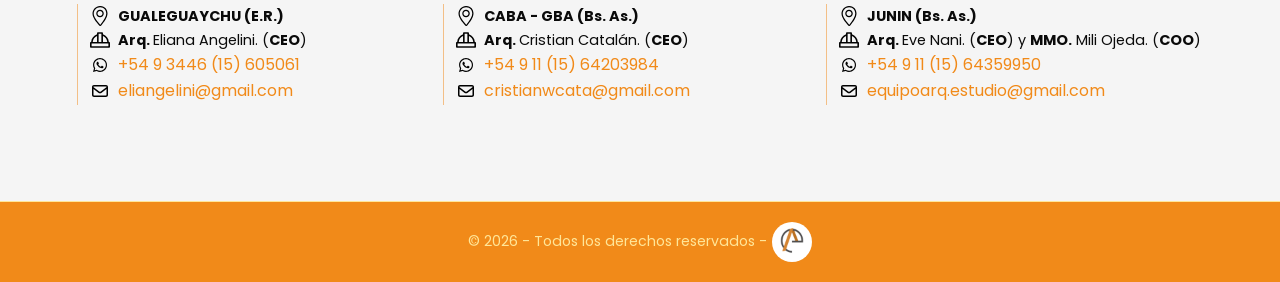
==== commit 8da419dd: "refactor img service" ====
--- a/index.html
+++ b/index.html
@@ -88,7 +88,7 @@
                     del país.
                 </p>
                 <p class="nosotros-second">
-                    Brindamos un <strong class="text-underline">servicio integral </strong> que acompaña cada etapa:
+                    Brindamos un <strong>servicio integral </strong> que acompaña cada etapa:
                     desde
                     <span class="orange">el anteproyecto y el diseño hasta la construcción, dirección y
                         administración de obra</span>.
@@ -97,7 +97,7 @@
                     las necesidades de cada proyecto.
                 </p>
                 <p class="nosotros-third">
-                    Para nosotros, <strong class="orange">la arquitectura </strong> no consiste solamente en
+                    Para nosotros, <strong class="text-underline-black">la arquitectura </strong> no consiste solamente en
                     diseñar y construir, sino en <span class="text-underline-black">crear espacios pensados para quienes
                         los habitan, capaces de acompañar
                         sus experiencias y formar parte de sus historias.</span>
--- a/css/estilo.css
+++ b/css/estilo.css
@@ -2033,7 +2033,7 @@
         flex-direction: column;
         justify-content: center;
         align-items: center;
-        margin-top: 700px;
+        margin-top: 500px;
     }
 
     .trabajos h1 {
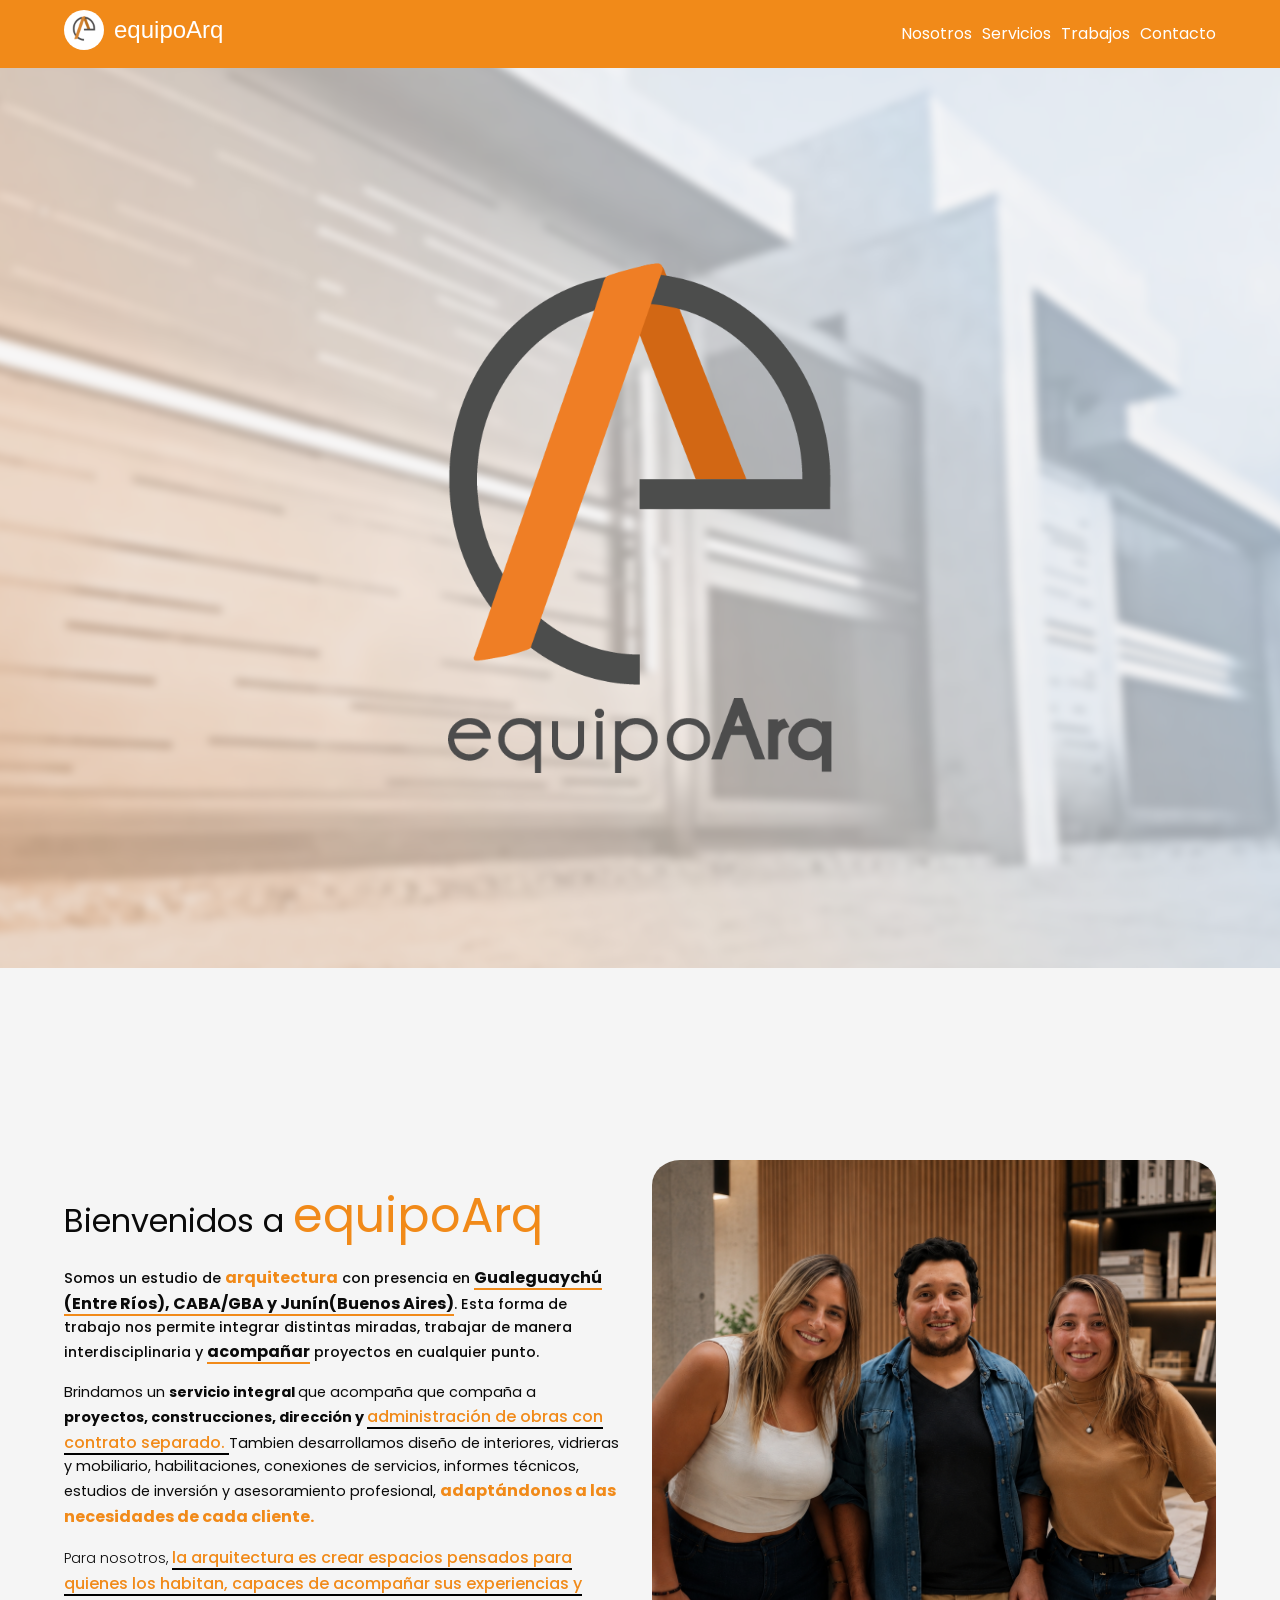
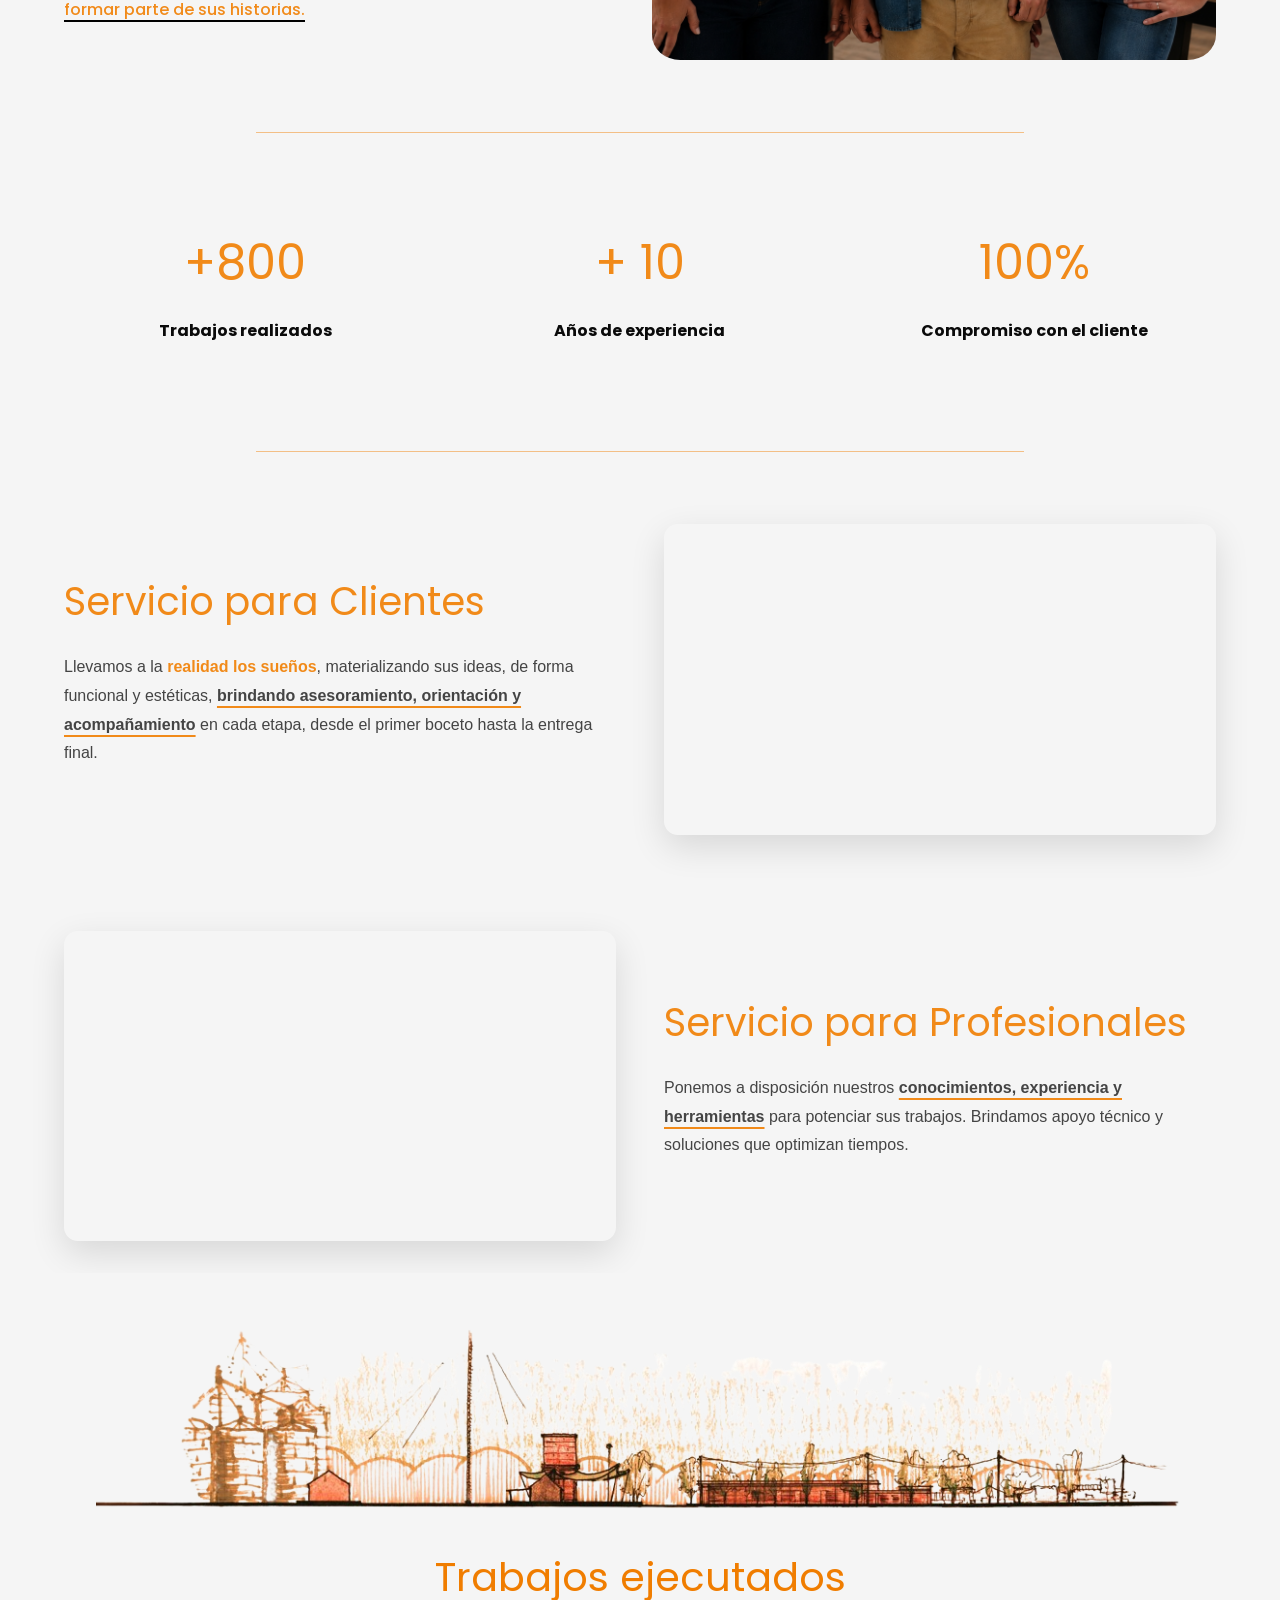
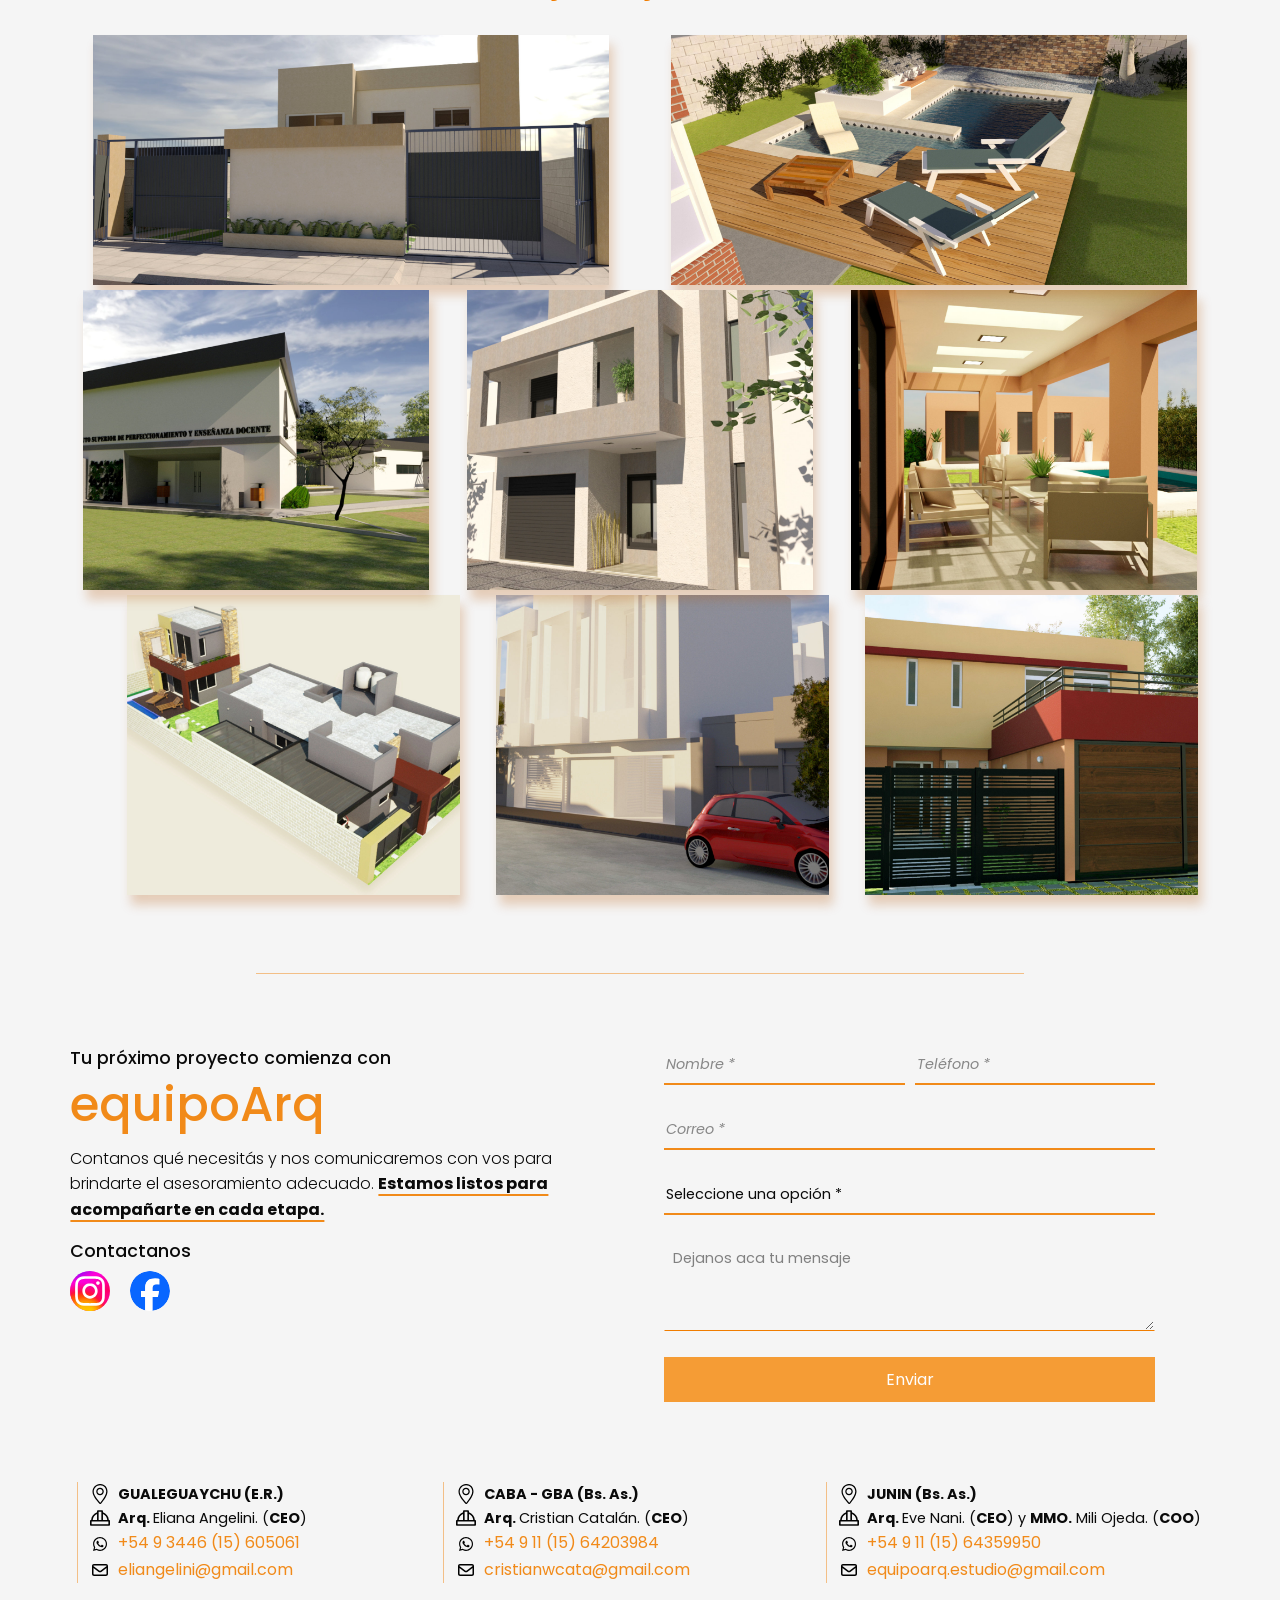
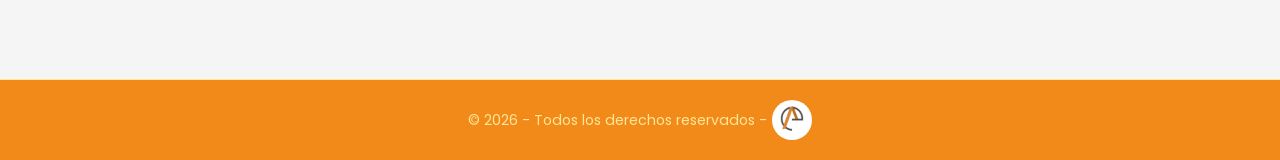
==== commit f76fab9c: "refactor text and display mobile" ====
--- a/index.html
+++ b/index.html
@@ -84,23 +84,28 @@
                     <span class="orange">arquitectura</span> con presencia en
                     <strong class="text-underline">Gualeguaychú (Entre Ríos), CABA/GBA y Junín(Buenos Aires)</strong>.
                     Esta forma de trabajo nos permite integrar distintas miradas, trabajar de manera
-                    interdisciplinaria y <strong class="text-underline">acompañar</strong> proyectos en cualquier punto
-                    del país.
+                    interdisciplinaria y <strong class="text-underline">acompañar</strong> proyectos en cualquier punto.
                 </p>
                 <p class="nosotros-second">
-                    Brindamos un <strong>servicio integral </strong> que acompaña cada etapa:
-                    desde
-                    <span class="orange">el anteproyecto y el diseño hasta la construcción, dirección y
-                        administración de obra</span>.
-                    También desarrollamos refacciones, ampliaciones,
-                    diseño de interiores, habilitaciones, informes técnicos y asesoramiento profesional, adaptándonos a
-                    las necesidades de cada proyecto.
+                    Brindamos un <strong>servicio integral </strong> que acompaña que compaña a
+                    <strong>
+                        proyectos, construcciones, dirección y
+                        <strong class="text-underline-black">
+                            administración de obras con contrato separado.
+                        </strong>
+                    </strong>
+                    Tambien desarrollamos diseño de interiores, vidrieras y mobiliario, habilitaciones,
+                    conexiones de servicios, informes técnicos, estudios de inversión y asesoramiento profesional,
+                    <span class="orange">
+                        adaptándonos a las necesidades de cada cliente.
+                    </span>
                 </p>
                 <p class="nosotros-third">
-                    Para nosotros, <strong class="text-underline-black">la arquitectura </strong> no consiste solamente en
-                    diseñar y construir, sino en <span class="text-underline-black">crear espacios pensados para quienes
-                        los habitan, capaces de acompañar
-                        sus experiencias y formar parte de sus historias.</span>
+                    Para nosotros,
+                    <strong class="text-underline-black">la arquitectura es crear espacios pensados para
+                        quienes los habitan, capaces de acompañar
+                        sus experiencias y formar parte de sus historias.
+                    </strong>
                 </p>
             </article>
             <div class="nosotros-img">
@@ -167,7 +172,8 @@
                 <div class="servicioCC" id="cuboPF">
                     <h2>Servicio para Profesionales</h2>
                     <p class="servicioCC-p">
-                        Ponemos a disposición nuestros <strong class="text-underline">conocimientos, experiencia y herramientas</strong>
+                        Ponemos a disposición nuestros <strong class="text-underline">conocimientos, experiencia y
+                            herramientas</strong>
                         para potenciar sus trabajos. Brindamos apoyo técnico y soluciones que optimizan tiempos.
                     </p>
                 </div>
@@ -429,7 +435,11 @@
                     <div class="contact-data">
                         <img class="icons-img" src="./img/icons/mail.svg" alt="icono de mail">
                         <a href="mailto:equipoarq.estudio@gmail.com">
-                            <h3>equipoarq.estudio@gmail.com</h3>
+                            <h3 class="contact-h3-display">equipoarq.estudio@gmail.com</h3>
+                            <div class="contact-h3-mobile">
+                                <h3>equipoarq.estudio</h3>
+                                <h3>@gmail.com</h3>
+                            </div>
                         </a>
                     </div>
                 </article>
--- a/css/estilo.css
+++ b/css/estilo.css
@@ -1573,23 +1573,23 @@
         width: min(1200px, 80%);
     }
 
-    .nosotros-info{
+    .nosotros-info {
         width: 100%;
     }
 
-.nosotros-img {
-    width: 100%;
-}
-
-.nosotros-img img {
-    width: 100%;
-    aspect-ratio: 4 / 3;
-
-    object-fit: cover;
-    object-position: center 30%;
-
-    display: block;
-}
+    .nosotros-img {
+        width: 100%;
+    }
+
+    .nosotros-img img {
+        width: 100%;
+        aspect-ratio: 4 / 3;
+
+        object-fit: cover;
+        object-position: center 30%;
+
+        display: block;
+    }
 }
 
 @media all and (max-width:900px) {
@@ -1950,6 +1950,16 @@
 
     /***************** CONTACTO ***********************/
 
+    .contact-h3-display {
+        display: none;
+    }
+
+
+    .contact-h3-mobile {
+        display: flex;
+        flex-direction: column;
+    }
+
     /***************** SLIDER ************************/
 
     .revealFotos {
@@ -2040,18 +2050,6 @@
         font-size: 150%;
     }
 
-    /***************** CONTACTO ***********************/
-
-    .contact-h3-display {
-        display: none;
-    }
-
-
-    .contact-h3-mobile {
-        display: flex;
-        flex-direction: column;
-    }
-
 
     /***************** SLIDER ************************/
     .slider22 input[type="radio"]+label {
@@ -2112,6 +2110,11 @@
 
     /***************** CONTACTO ***********************/
 
+    .contact-info{
+        width: 85%;
+        margin: 0 auto;
+    }
+
     /***************** SLIDER ************************/
     .slider22 input[type="radio"]+label {
         width: 15px;
